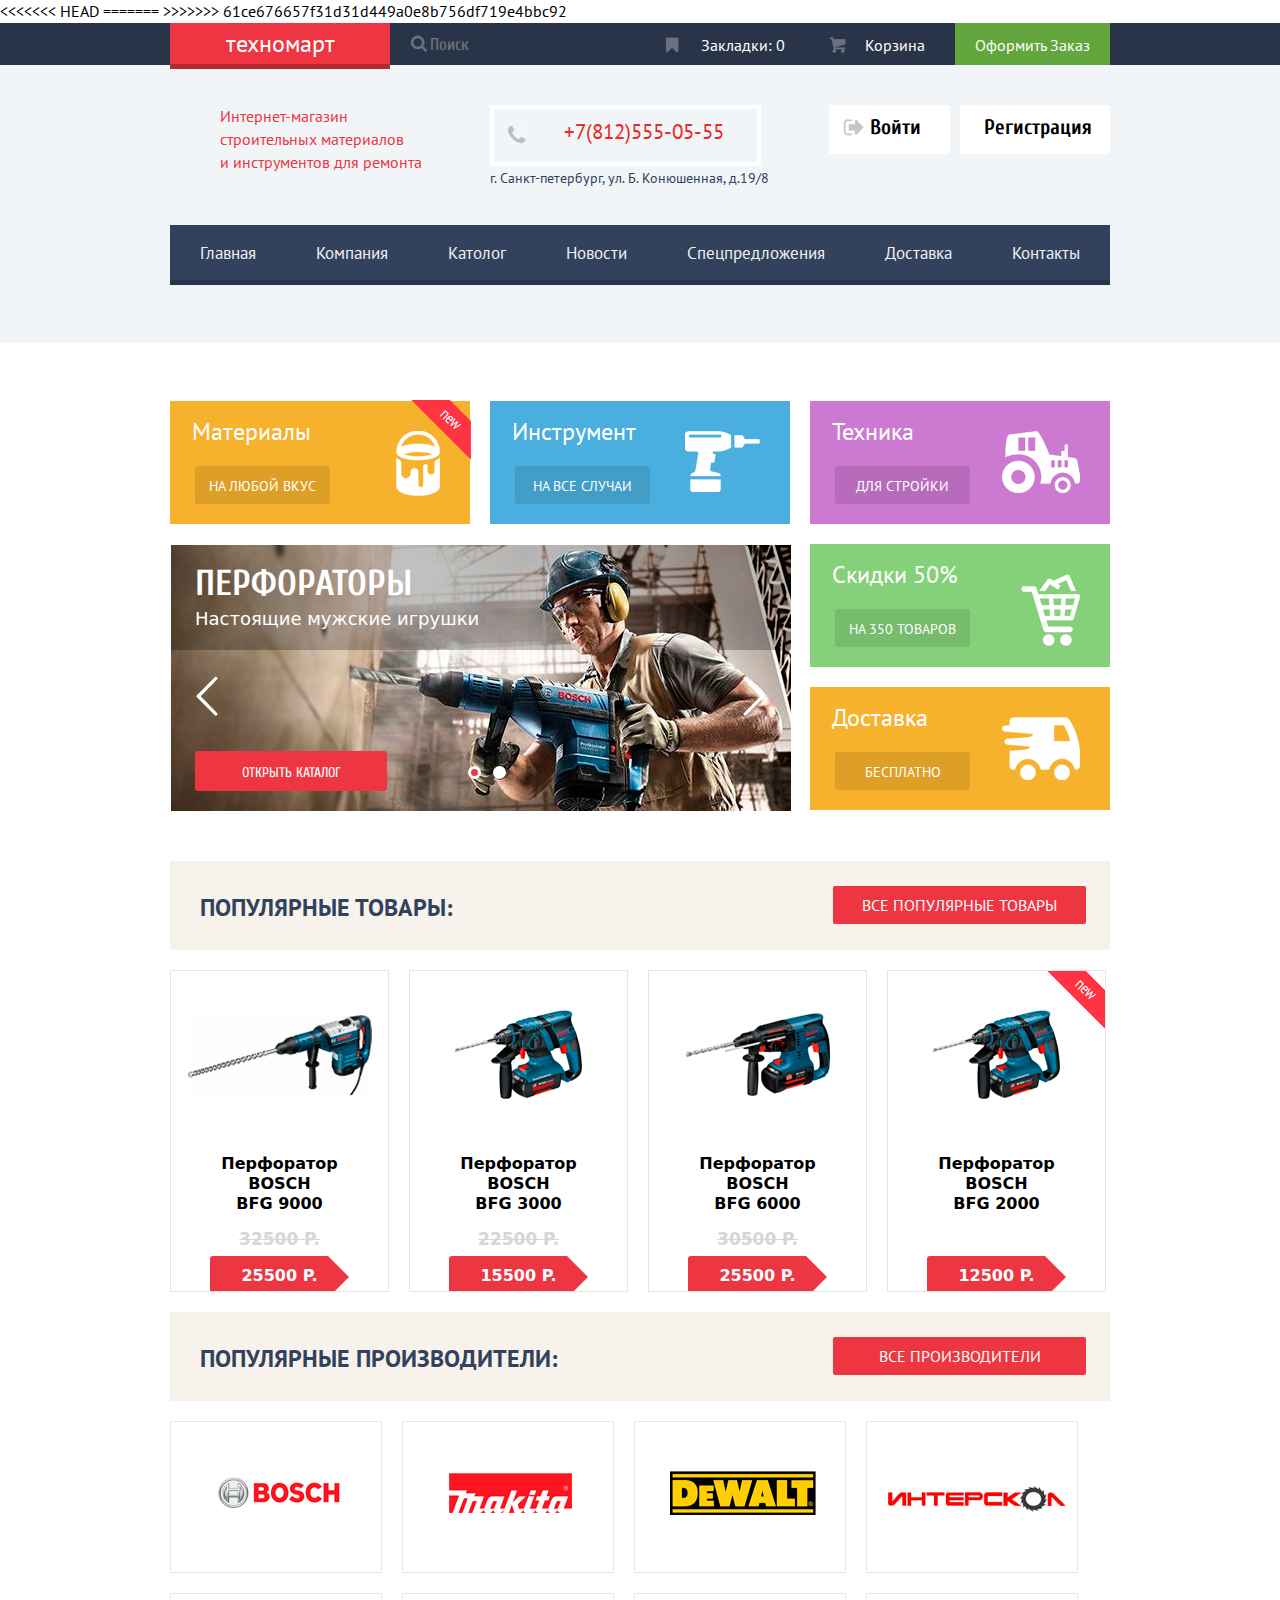
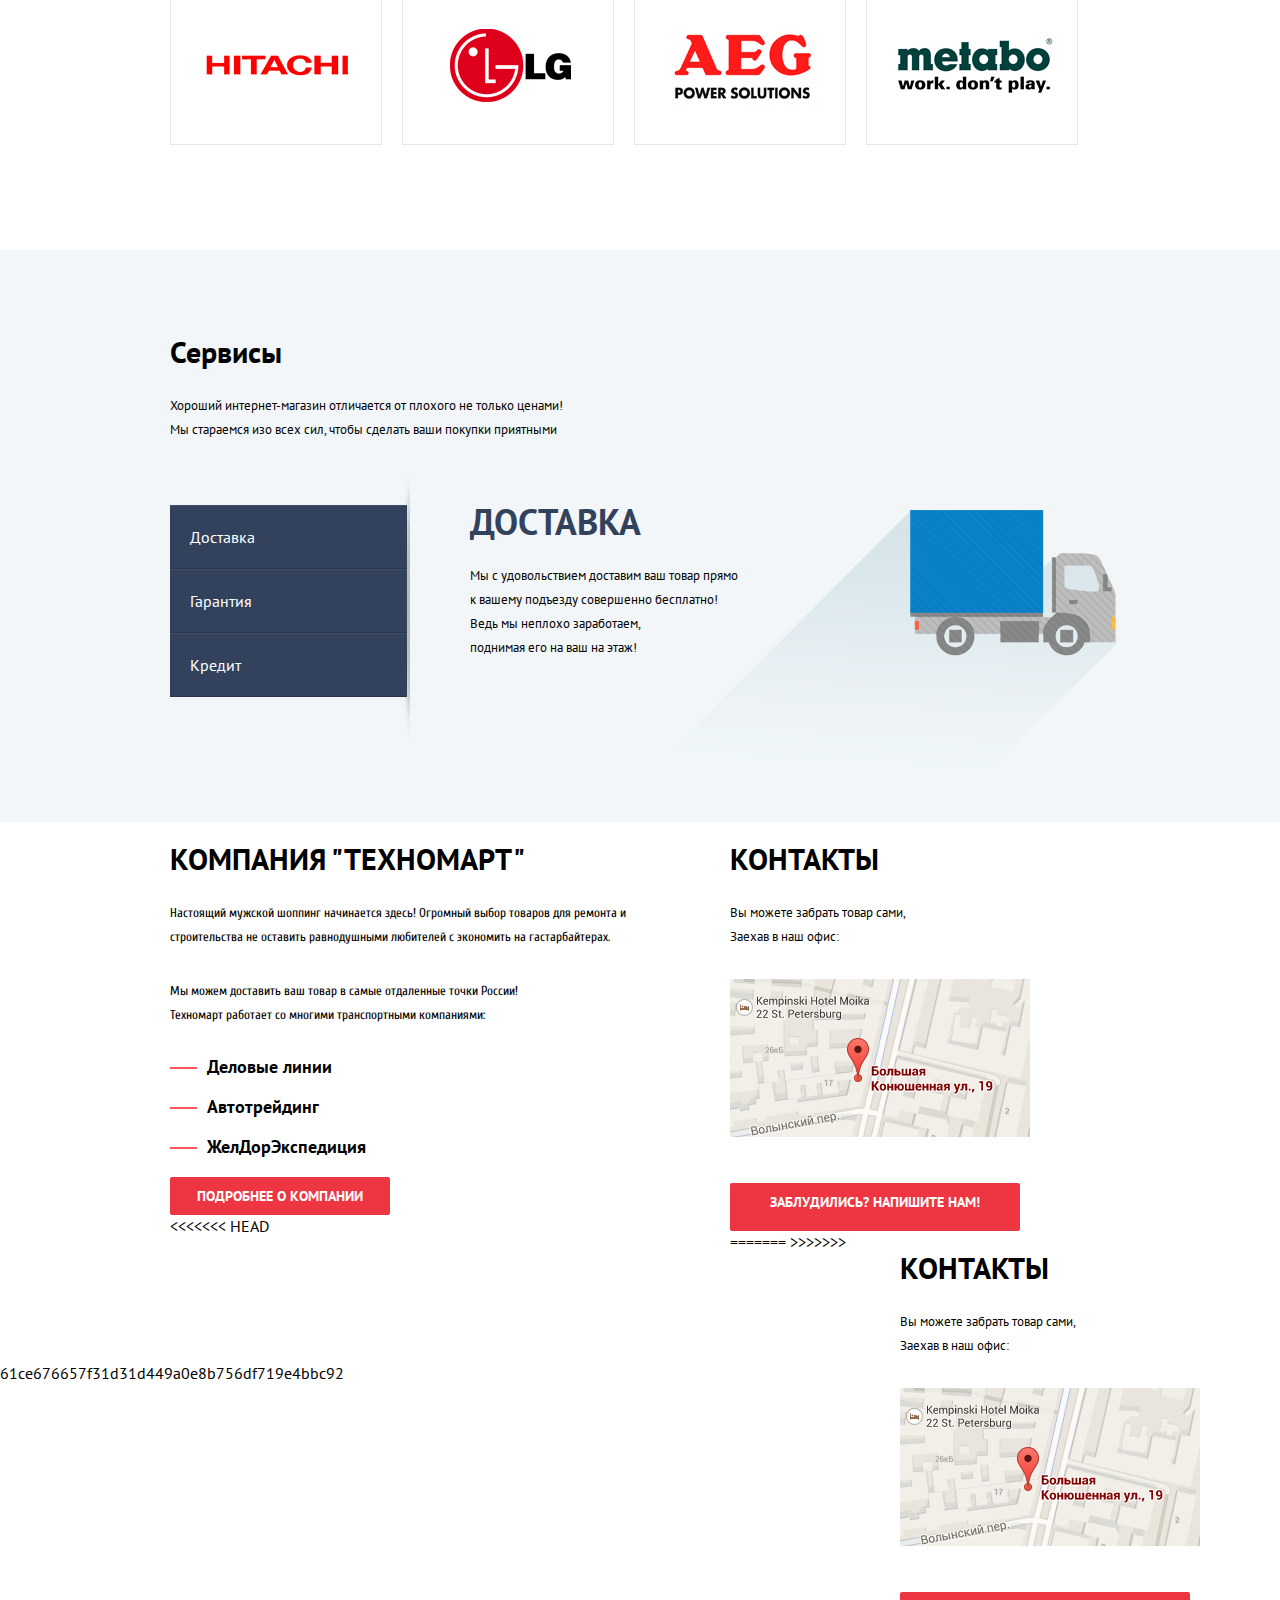
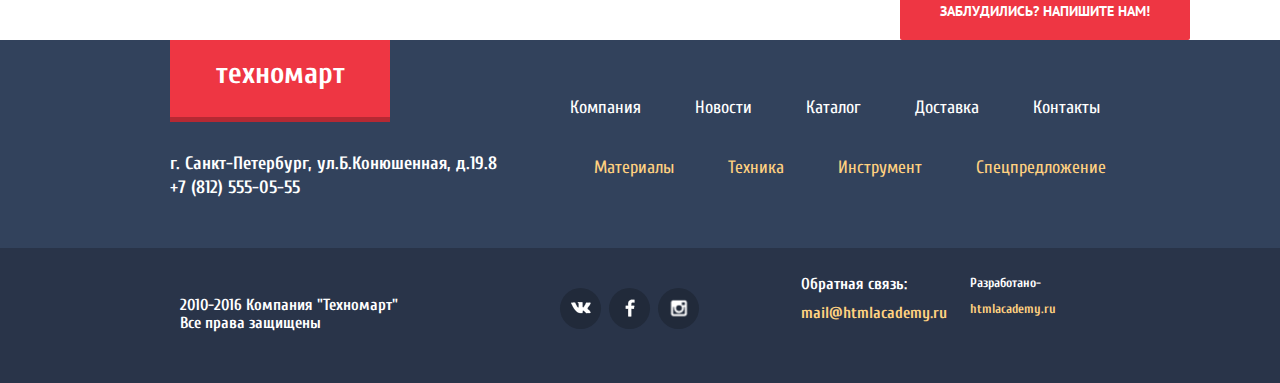
==== index.html @ 96aafb07 "Merge branch 'master' of https://github.com/NadegdaMu/156354-technomart" ====
<!DOCTYPE html>
<html lang="ru">
  <head>
    <meta charset="utf-8">
    <title>Техномарт</title>
    <link href='https://fonts.googleapis.com/css?family=Cuprum:400,400italic,700,700italic' rel='stylesheet' type='text/css'>
    <link href='https://fonts.googleapis.com/css?family=PT+Sans&subset=cyrillic' rel='stylesheet' type='text/css'>
    <link rel="stylesheet" href="css/normalize.css">
    <link href="css/style.css" rel="stylesheet">
<<<<<<< HEAD
    <script   src="https://code.jquery.com/jquery-2.2.3.min.js" integrity="sha256-a23g1Nt4dtEYOj7bR+vTu7+T8VP13humZFBJNIYoEJo=" crossorigin="anonymous"></script>
    <script type="text/javascript">
    $(document).ready(function () {
      $("#write_us").click(function() {
        if ($(".modal-content").hasClass("modal-content")) {
          event.preventDefault();
          $(".modal-content").css("display","block");
        }
      });

    });


    </script>
=======
    
    
>>>>>>> 61ce676657f31d31d449a0e8b756df719e4bbc92
  </head>
  <body>
    <header class="header-main">
        <div class="header-top">
            <div class="container">
                <a href="#" class="header-top__logo">Техномарт</a>
                <form action="#" class="header-top__search">
                    <input type="search" placeholder="Поиск">
                    <input type="submit">
                </form>
                <ul class="header-top__panel">
                    <li>
              <a class="header-top__bookmark" href="#top">Закладки: 0</a>
            </li>
            <li>
              <a class="header-top__basket" href="#">Корзина</a>
            </li>
            <li>
              <a  class="header-top__booking" href="#">Оформить Заказ</a>
            </li>
                </ul>
            </div>
      </div>
            <div class="container clearfix">
                <div class="header-middle__summary">Интернет-магазин<br>строительных материалов<br>и инструментов для ремонта
                </div>
                <div class="header-middle__contact">
                    <div class="header-middle__phone">+7(812)555-05-55</div>
            <p>г. Санкт-петербург, ул. Б. Конюшенная, д.19/8</p>
                </div>
                <div class="header-middle__making">
                    <div class="header-middle__user">
                        <a href="#"><i class="icon-enter"></i>Войти</a>
                <a href="#">Регистрация</a>
                    </div>
                </div>
            </div>
        <div class="container">
              <nav class="main-navigation clearfix">
            <ul>
              <li>
                <a href="#">Главная</a>
              </li>
              <li>
                <a href="#">Компания</a>
              </li>
              <li>
                <a href="#">Католог</a>
              </li>
              <li>
                <a href="#">Новости</a>
              </li>
              <li>
                <a href="#">Спецпредложения</a>
              </li>
              <li>
                <a href="#">Доставка</a>
              </li>
              <li>
                <a href="#">Контакты</a>
            </li>
            </ul>
          </nav>
        </div>
    </header>
    <main class="main-content">
        <div class="container">
        <div class="main-tabs clearfix">
          <div class="main-tabs__left">
              <div class="foto-block__buttons">
                <div class="label">новинка</div>
                <p>Материалы</p>
                <a href="#" class="slogan">На любой вкус</a>
                <img class="button__icon" src="img/fotopickhe-img/bucket.png" width="44" height="65">
              </div>
              <div class="foto-block__buttons">
                <p>Инструмент</p>
                <a href="#" class="slogan">На все случаи</a>
                <img class="button__icon" src="img/fotopickhe-img/drill.png" width="75" height="61">
              </div>
              <div class="foto-block__slider">
                <input type="radio" id="btn-1" name="toggle" checked>
                <input type="radio" id="btn-2" name="toggle">
                <input type="radio" id="btn-3" name="toggle">
                <input type="radio" id="btn-4" name="toggle">
                <div class="slider__paginator">
                  <label for="btn-3"></label>
                  <label for="btn-4"></label>
                </div>
                <div class="slider-controls">
                  <label for="btn-1"></label>
                  <label for="btn-2"></label>
                </div>
                <div class="slider__items">
                  <div class="slider__item">
                    <div class="catalog__info">
                      <h2>ПЕРФОРАТОРЫ</h2>
                      <p>Настоящие мужские игрушки</p>
                    </div>
                      <a href="#" class="btn">Открыть каталог</a>
                  </div>
                  <div class="slider__item">
                    <div class="catalog__info">
                      <h2>Дрели</h2>
                      <p>Соедям на радость</p>
                    </div>
                      <a href="#" class="btn">Открыть каталог</a>
                  </div>
                </div>
              </div>
          </div>
          <div class="main-tabs__right">
            <div class="foto-block__buttons">
                <p>Техника</p>
                <a href="#" class="slogan">Для стройки</a>
                <img class="button__icon" src="img/fotopickhe-img/tractor.png" width="78" height="62">
            </div>    
            <div class="foto-block__buttons">
                <p>Скидки 50%</p>
                <a href="#" class="slogan">На 350 товаров</a>
                <img class="button__icon" src="img/fotopickhe-img/pannier.png" height="72" width="59">
            </div>
            <div class="foto-block__buttons">
                <p>Доставка</p>
                <a href="#" class="slogan">бесплатно</a>
                <img class="button__icon" src="img/fotopickhe-img/car.png" height="63" width="78">
            </div>
          </div>
        </div>
            <div class="main-h2">
                <h2>Популярные товары:</h2>
          <a href="#">Все популярные товары</a>
            </div>
            <div class="main-catalog__items">
                <article class="catalog__item">
                    <div class="image"><img src="img/catalog-img1/prod-image1.jpg" height="168" width="218"></div>
            <a class="name-company" href="#">Перфоратор BOSCH<br>BFG 9000</a>
            <div class="item__old-price">32500 P.</div>
            <div class="item__price">25500 P.</div>
                </article>
                <article class="catalog__item">
                    <div class="image"><img src="img/catalog-img1/prod-image2.jpg" height="168" width="218"></div>
            <a class="name-company" href="#">Перфоратор BOSCH<br>BFG 3000</a>
            <div class="item__old-price">22500 P.</div>
            <div class="item__price">15500 P.</div>
                </article>
                <article class="catalog__item">
                    <div class="image"><img src="img/catalog-img1/prod-image3.jpg" height="168" width="218"></div>
            <a class="name-company" href="#">Перфоратор BOSCH<br>BFG 6000</a>
            <div class="item__old-price">30500 P.</div>
            <div class="item__price">25500 P.</div>
                </article>
                <article class="catalog__item">
                    <span class="label">NEW</span>
            <div class="image"><img src="img/catalog-img1/prod-image2.jpg" height="168" width="218"></div>
            <a class="name-company" href="#">Перфоратор BOSCH<br>BFG 2000</a>
            <div class="item__old-price"></div>
            <div class="item__price">12500 P.</div>
                </article>
            </div>
            <div class="main-h2">
                <h2>Популярные производители:</h2>
          <a href="#">Все производители</a>
            </div>
            <div class="main-manufactures">
                <div class="main-manufactures__branded-sign">
                    <a href="#"><img src="img/manufactur-img/manuf-img1.jpg" height="105" width="180" alt="Bosch" ></a>
                </div>
                <div class="main-manufactures__branded-sign">
                    <a href="#"><img src="img/manufactur-img/manuf-img2.jpg" height="105" width="180" alt="Makita" ></a>
                </div>
                <div class="main-manufactures__branded-sign">
                    <a href="#"><img src="img/manufactur-img/manuf-img3.jpg" height="105" width="180" alt="DeWalt" ></a>
                </div>
                <div class="main-manufactures__branded-sign">
                    <a href="#"><img src="img/manufactur-img/manuf-img4.jpg" height="105" width="180" alt="Интерскол" ></a>
                </div>
                <div class="main-manufactures__branded-sign">
                    <a href="#"><img src="img/manufactur-img/manuf-img5.jpg" height="105" width="180" alt="HITACHI" ></a>
                </div>
                <div class="main-manufactures__branded-sign">
                    <a href="#"><img src="img/manufactur-img/manuf-img6.jpg" height="105" width="180" alt="LG" ></a>
                </div>
                <div class="main-manufactures__branded-sign">
                    <a href="#"><img src="img/manufactur-img/manuf-img7.jpg" height="105" width="180" alt="AEG" ></a>
                </div>
                <div class="main-manufactures__branded-sign">
                    <a href="#"><img src="img/manufactur-img/manuf-img8.jpg" height="105" width="180" alt="METABO" ></a>
                </div>
            </div>
        </div>  
            <div class="main-services clearfix">
          <div class="container">
            <div class="services__descr">
              <h2>Сервисы</h2>
                        <p>Хороший интернет-магазин отличается от плохого не только ценами!<br>Мы стараемся изо всех сил, чтобы сделать ваши покупки приятными</p>
            </div>
            <div class="services__menu">
                           <input type="radio" id="btn-5" name="switch" checked>
                           <input type="radio" id="btn-6" name="switch">
                           <input type="radio" id="btn-7" name="switch">
                        <div class="services-controls">
                           <label for="btn-5">Доставка</label>
                           <label for="btn-6">Гарантия</label>
                           <label for="btn-7">Кредит</label>
                        </div>
            
              <div class="services__items clearfix">
                <div class="services__item">
                            <h2>ДОСТАВКА</h2>
                            <p>Мы с удовольствием доставим ваш товар прямо<br>к вашему подъезду совершенно бесплатно!<br>Ведь мы неплохо заработаем,<br>поднимая его на ваш на этаж!</p>
                            <img src="img/services-img/shedow.png" class="shedow">
                            <img src="img/services-img/shipping.png" height="146" width="206" class="figure">
                </div>
                <div class="services__item">
                          <h2>ГАРАНТИЯ</h2>
                          <p>Если купленный у нас товар поломается или заискрит,<br>а также в случае пожара, справоцированного его возгаранием,<br>вы всегда можете быть уверены в нашей гарантии. Мы обменяем<br>сгоревший товар на новый.<br>Дом уже востановите как-нибудь сами.</p>
                          <img src="img/services-img/shedow2.png" class="shedow">
                          <img src="img/services-img/100.png" height="172" width="170" class="figure">
                </div>
                <div class="services__item">
                          <h2>КРЕДИТ</h2>
                          <p>Залесть в долговую яму стало проще!<br>Кредитные консультанты придут вам на помощь.</p>
                          <a href="#" class="application">отправить заявку</a>
                          <img src="img/services-img/shedow3.png" class="shedow">
                          <img src="img/services-img/mani.png" height="184" width="181" class="figure">
                </div>
              </div>
            </div>
              
          </div>
        </div>
            <section lass="clearfix">
                <div class="container">
                    <div class="main__left-block main__about-company">
                        <h2>КОМПАНИЯ "ТЕХНОМАРТ"</h2>
                <p>Настоящий мужской шоппинг начинается здесь! Огромный выбор товаров для ремонта и<br> строительства не оставить равнодушными любителей с экономить на гастарбайтерах.</p>
                <p>Мы можем доставить ваш товар в самые отдаленные точки России!<br>Техномарт работает со многими транспортными компаниями:</p>
                <ul class="list-styled">
                  <li>
                    <a href="#">Деловые линии</a>
                  </li>
                  <li>
                    <a href="#">Автотрейдинг</a>
                  </li>
                  <li>
                    <a href="#">ЖелДорЭкспедиция</a>
                  </li>
                </ul>
                  <a class="btn-compani" href="#">ПОДРОБНЕЕ О КОМПАНИИ</a>
<<<<<<< HEAD
    			    </div>
    			    <div class="main__right-block">
    			    	<h2>КОНТАКТЫ</h2>
                <p>Вы можете забрать товар сами,<br>Заехав в наш офис:</p>
                <img src="img/map.png" height="158" width="300" ait="Карта">
                <a id="write_us" href="#">ЗАБЛУДИЛИСЬ? НАПИШИТЕ НАМ!</a>
    			    </div>
    			</div>
    		</section>
=======
                    </div>
                    <div class="main__right-block">
                        <h2>КОНТАКТЫ</h2>
                        <p>Вы можете забрать товар сами,<br>Заехав в наш офис:</p>
                        <img src="img/map.png" height="158" width="300" ait="Карта">
                        <a class="write_us" href="#">ЗАБЛУДИЛИСЬ? НАПИШИТЕ НАМ!</a>
                    </div>
                </div>
            </section>
>>>>>>> 61ce676657f31d31d449a0e8b756df719e4bbc92
    </main>
    <footer class="main-footer">
        <div class="container  clearfix">
            <div class="contact-information">
                <a href="#" class="contact-information__logo">Техномарт</a>
                <div class="contact-information__address">г. Санкт-Петербург, ул.Б.Конюшенная, д.19.8<br>+7 (812) 555-05-55</div>
            </div>
            <div class="main-footer__menu clearfix">
                <div class="main-footer__menu__top">
                    <ul>
                        <li>
                            <a href="#">Компания</a>
                        </li>
                        <li>
                            <a href="#">Новости</a>
                        </li>
                        <li>
                            <a href="#">Каталог</a>
                        </li>
                        <li>
                            <a href="#">Доставка</a>
                        </li>
                        <li>
                            <a href="#">Контакты</a>
                        </li>
                    </ul>
                </div>
                <div class="main-footer__menu__bottom">
                    <ul>
                        <li>
                            <a href="#">Материалы</a>
                        </li>
                        <li>
                            <a href="#">Техника</a>
                        </li>
                        <li>
                            <a href="#">Инструмент</a>
                        </li>
                        <li>
                            <a href="#">Спецпредложение</a>
                        </li>
                    </ul>
                </div>
            </div>
        </div>
        <div class="bottom-footer clearfix">
            <div class="container">
                <div class="bottom-footer__informaition">
                    <p>2010-2016 Компания "Техномарт"<br>
            Все права защищены</p>
                </div>
                <div class="informaition__share">
            <a class="social social-vk" href="#"></a>
            <a class="social social-fb" href="#"></a>
            <a class="social social-in" href="#"></a>
                </div>
                <div class="informaition__contact">
                    <p>Обратная связь:</p>
            <a href="#">mail@htmlacademy.ru</a>
                </div>
                <div class="informaition__author">
                    <p>Разработано-</p>
            <a href="#">htmlacademy.ru</a>
                </div>
            </div>
        </div>
    </footer>
      <div class="modal-content">
        <div class="modal-content__close"><img src="img/Crossclosing.png" width="16" height="16"></div>
        <form class="" action="#" method="post">
          <div class="modal-content__top">
            <div class="modal-content__login">
              <p>Ваше имя:</p>
              <input type="text" name="login-name" placeholder="Представтесь пожалуйста" required>
            </div>
            <div class="modal-content__password">
              <p>Ваш e-mail:</p>
              <input type="password" name="password" placeholder="Для отправки ответа" required>
            </div>
           
            <div class="modal-content__letter">
              <p>Текст письма:</p>
              <textarea name="letter" cols="63" rows="5" placeholder="В свободной форме"></textarea> 
            </div>
          </div>
          <div class="modal-content__lower">
            <button class="modal-content__send" type="submit" title="Отправить">Отправить</button>
          </div>
        </form>
      </div>
          <div class="big-map">
            <image class="map1" src="img/maps-img/map1.jpg" width="970" height="476"> 
            <image class="map2" src="img/maps-img/map2.jpg" width="970" height="476">
            <button class="big-map-close" type="button" title="Закрыть">Закрыть</button> 
          </div>
        </form>
      <script src="js/modal.js"></script>
  </body>
---- css/style.css ----
html,
body {
	min-width: 1122px;
	margin: 0;
    padding: 0;
    font-size: 16px;
	line-height: 23px;
    font-weight: normal;
    font-family: "Cuprum Italic","PT Sans", "Arial", sans-serif;
}

.clearfix::after {
  content: "";

  display: table;
  clear: both;
}
.container {
	width: 940px;
	padding: 0 10px;
    margin: 0 auto;
}
/*css для index*/
.header-main {
	min-height: 320px;
	margin-bottom: 58px;
	background-color: #f1f5f7;
}.header-top {
	height: 42px;
	margin-bottom: 40px;
	background-color: #293449;
}
.header-top__logo {
	float: left;
	display: block;
	width: 220px;
	height: 32px;
	font-size: 24px;
	line-height: 24px;
	padding-top: 9px;
	text-decoration: none;
	text-align: center;
	text-transform: lowercase;
	color: #ffffff;
	background-color: #ee3643;
	border-bottom: 5px solid #b52933;
}
.header-top__logo:hover {
	background-color: #ca2c37;
	border-bottom: 5px solid #9a212a;
}
.header-top__logo:active {
	background-color: #ba2732;
	border-bottom: 5px solid #8e1e26;
}
.header-top__search {
	float: left;
	position: relative;
	
}
.header-top__search input[type="submit"] {
    position: absolute;
    top: 12px;
    left: 20px;
    width: 17px;
    height: 17px;
    padding-top: 13px;
    padding-left: 15px;
    text-indent: -1000px;
    background: #293449 url("../img/icon-exit/sprite.png") no-repeat;
    background-position: -5px -259px;
    border: none;
    opacity: 0.3;
 }
   
.header-top__search input[type="search"] {
	height: 42px;
	width: 250px;
	padding-left: 40px;
	outline: none;
	font-size: 17px;
	line-height: 18px;
	font-family: "Cuprum", "Arial", sans-serif;
    font-weight: normal;
	color: #fff;
	background-color: #293449;
	border: none;
}
.header-top__search input[type="search"]:hover {
	background-color: #212a3a;
	opacity: 1;
}
.header-top__search input[type="search"]:focus {
	background-color: #fff;
	color: #000;
}
.header-top__search input[type="search"]:focus + input[type="submit"] {
	width: 17px;
    height: 17px;
	background: url("../img/icon-exit/sprite2.png") no-repeat;
	background-position: -5px -27px;
	opacity: 1; 
	background-color: #fff;

}
.header-top__search input[type="search"]:hover + input[type="submit"] {
	width: 17px;
    height: 17px;
	background: #293449 url("../img/icon-exit/sprite.png") no-repeat;
    background-position: -5px -259px;
	opacity: 1; 
}
.header-top__panel {
	float: right;
	list-style: none;
    font-size: 0;
    padding:0;
}
.header-top__panel li {
	display: inline-block;
	font-size: 16px;
	line-height: 24px;
	vertical-align: top;
	
}
.header-top__panel a {
	display: block;
	position: relative;
	height: 42px;
	box-sizing: border-box;
	padding-top: 10px;
	padding-right: 30px;
    padding-left: 50px;
	color: #ffffff;
	text-decoration: none;
	background-color: #293449;
	
}
.header-top__panel a:hover {
	background-color: #212a3a;
}
.header-top__panel a:active{
	color: #85898f;
	background-color: #161d29;
}

.header-top__panel .header-top__booking {
	padding-left: 20px;
	padding-right: 20px;
	background-color: #63a63e;
}
.header-top__panel .header-top__booking:hover {
	background-color: #5fbb2d;
}
.header-top__panel .header-top__booking:active {
	color: #a4bf94;
	background-color: #518534;
}
.header-top__bookmark::before {
	content: "";
	position: absolute;
	top: 14px;
	left: 14px;
	width: 14px;
    height: 16px;
	background: #293449 url("../img/icon-exit/sprite.png") no-repeat; 
	background-position: -5px -31px;
	opacity: 0.3;
}
.header-top__basket::before {
	content: "";
	position: absolute;
	top: 14px;
	left: 14px;
	width: 17px;
    height: 16px;
	background: #293449 url("../img/icon-exit/sprite.png") no-repeat; 
	background-position: -5px -5px;
    opacity: 0.3;
}
.header-top__bookmark:hover::before {
    opacity: 1;
}
.header-top__basket:hover::before  {
	opacity: 1;
}
.header-top__bookmark:active::before {
    opacity: 0.3;
    color: #73777f;
}
.header-top__basket:active::before  {
    opacity: 0.3;
    color: #73777f;
}
.header-middle__summary {
	float: left;
	width: 300px;
	min-height: 100px;
	box-sizing: border-box;
	padding-left: 50px;
	margin-right: 20px; 
	color: #ee3643;
	
}
.header-middle__contact {
	float: left;
	width: 300px;
	min-height: 100px;
	margin-right: 20px;
	
}
.header-middle__phone {
	position: relative;
	display: block;
	width: 193px;
	height: 42px;
	padding-left: 70px;
	font-size: 21px;
	padding-top: 11px;
	border: 4px solid #ffffff;
	color: #e9292a;
}
.header-middle__phone::before {
	content: "";
	position: absolute;
	top: 16px;
	left: 13px;
	background: #f2f6f8 url("../img/icon-exit/sprite.png");
	width: 19px;
    height: 19px;
    background-position: -5px -208px;
}
.header-middle__contact p {
	font-size: 14px;
	line-height: 24px;
	margin: 0;
	padding: 0;
	color: #32425c;
}
.header-middle__making {
	float: right;
	width: 300px;
	min-height: 100px;
	font-size: 0;
   
}

.header-middle__user {
	float: right;
	
}
.header-middle__user a {
	display: inline-block;
	vertical-align: top;
	position: relative;
	width: 80px;
	height: 36px;
	font-size: 21px;
	line-height: 18px;
	font-family: "Cuprum", "Arial", sans-serif;
	font-weight: bold;
	padding-left: 41px;
	padding-top: 13px;
	margin-right: 10px;
	text-decoration: none;
	color: #000000;
	background-color: #ffffff;
}
.header-middle__user a:last-child {
	width: 126px;
	padding-left: 24px;
	margin-right: 0;
}
.header-middle__user a:hover {
    color: #f0515c;
}


.header-middle__user a:active {
    color: #b2b2b2;
}
.header-middle__user .icon-enter::before {
	content: "";
	position: absolute;
	top: 14px;
	left: 14px;
	background: #fff url("../img/icon-exit/sprite.png") no-repeat;
	width: 21px;
    height: 17px;
    background-position: -5px -181px;
}
.header-middle__user:hover .icon-enter::before {
	content: "";
	position: absolute;
	top: 14px;
	left: 14px;
	background: #fff url("../img/icon-exit/sprite.png") no-repeat;
	width: 20px;
    height: 17px;
    background-position: -5px -77px;
}
.header-middle__users {
	position: relative;
	width: 300px;
}

.header-middle__users p {
	padding-left: 46px;
	padding-right: 60px;
	padding-top: 15px;
    padding-bottom: 15px;
	margin: 0px;
	font-size: 17px;
	line-height: 18px;
	font-family: "Cuprum", "Arial", sans-serif;
	box-sizing: border-box;
	color: #000000;
	background-color: #ffffff;
}
.header-middle__users p:active {
	color: #b2b2b2;
}
.header-middle__users p::before {
    content: "";
    position: absolute;
    top: 14px;
    left: 14px;
    background: #fff url("../img/icon-exit/sprite.png");
    width: 20px;
    height: 18px;
    background-position: -5px -306px;
}
.header-middle__users p::after {
	content: "";
    position: absolute;
    top: 14px;
    left: 268px;
    background: #fff url("../img/icon-exit/sprite.png");
    width: 21px;
    height: 17px;
    background-position: -5px -181px;
}
.header-middle__users:hover p::before {
    content: "";
    position: absolute;
    top: 14px;
    left: 14px;
    background: #fff url("../img/icon-exit/sprite2.png");
    width: 20px;
    height: 18px;
    background-position: -5px -54px;
}
.header-middle__users:hover p::after {
	content: "";
    position: absolute;
    top: 14px;
    left: 268px;
    background: #fff url("../img/icon-exit/sprite.png");
    width: 20px;
    height: 17px;
    background-position: -5px -77px;
}

.header-middle__users:active p::before {
    content: "";
    position: absolute;
    top: 14px;
    left: 14px;
    background: #fff url("../img/icon-exit/sprite.png");
    width: 20px;
    height: 18px;
    background-position: -5px -306px;
}
.header-middle__users:active p::after {
	content: "";
    position: absolute;
    top: 14px;
    left: 268px;
    background: #fff url("../img/icon-exit/sprite.png");
    width: 21px;
    height: 17px;
    background-position: -5px -181px;
}
.header-middle__data {
	width: 300px;
	height: 42px;
	padding: 0px;
	margin: 0px;
	
}
.header-middle__data ul {
    list-style-type: disc;
}
.header-middle__data li {
	display: inline-block;
	vertical-align: top;
	margin-left: 15px;
    margin-top: 10px;
   
}
.header-middle__data a {
	position: relative;
	padding-right: 15px;
	font-size: 16px;
	line-height: 18px;
	font-family: "Cuprum", "Arial", sans-serif;
	color: #32425c;
}
.header-middle__data a.dot::after {
	content: "";
    position: absolute;
    top: 7px;
    right: 0;
    border: 2px solid #000;
    border-radius: 50%;
}
.header-middle__data a:hover {
    color: #ee434f;
}
.header-middle__data a:active{
    color: #b7bfc8;
}
.main-navigation {
	clear: both;
	height: 55px;
	margin-top: 20px;
	margin-bottom: 60px;
	border-bottom: 5px solid #293449;
	background-color: #32425c;
	
}
.main-navigation ul {
	display: flex;
	justify-content: space-around;
    margin: 0;
    padding: 0;
    list-style: none;
    font-size: 0;
}
.main-navigation li {
	
	font-size: 17px;
	line-height: 17px;
	vertical-align: top;
}
.main-navigation a {
	display: block;
	height: 55px;
	padding-top: 20px;
	color: #f1f1f3;
	text-decoration: none;
	padding-left: 29px;
	padding-right: 29px;
	
	box-sizing: border-box;
}

.main-navigation a:hover {
	background-color: #293449;
}
.main-navigation a:active {
	color: #8e939c;
	background-color: #1d2739;
}
.main-content {
	margin-top: 20px;
	background-color: #ffffff;
}
.main-tabs {
	
	min-height: 410px;
	margin-bottom: 50px;
	font-size:0;
	
}
.main-tabs__left {
	float: left;
	width: 620px;
}
.main-tabs__right {
	float: right;
	width: 300px;
}
.foto-block__buttons {
	display: inline-block;
	vertical-align: top;
	position: relative;
    width: 300px;
	height: 123px;
	margin-bottom: 20px;
	font-size: 14px;
	color: #ffffff;
}
.main-tabs__left .foto-block__buttons:first-child {
	margin-right: 20px;
	background-color: #f6b22d;
	
}
.main-tabs__left .foto-block__buttons:nth-child(2){
    background-color: #4aafde;
}
.main-tabs__right .foto-block__buttons:first-child{
    background-color: #cc79d1;
}
.main-tabs__right .foto-block__buttons:nth-child(2){
    background-color: #85d179;
}
.main-tabs__right .foto-block__buttons:last-child {
	margin-bottom: 0;
	background-color: #f6b22d;
}
.foto-block__slider {
	display: block;
	width: 621px;
	height: 267px;
	margin-right: 20px;
	
}   

.slider__items {
	display: block;
	position: relative;
	
}

.slider__item {
	width: 621px;
	height: 267px;
	background-repeat: no-repeat;
	background-position: 100% 100%;
}
.catalog__info {
    padding: 25px 0 0 25px;
}
.catalog__info h2 {
	padding: 0;
	margin: 0;
   font-size: 36px;
   line-height: 30px;
   font-family: "Cuprum", "Arial", sans-serif;
   font-weight: bold; 
   color: #fff;
}
.catalog__info p {
   font-size: 18px;
   line-height: 24px;
   font-family: "Sans", "Arial", sans-serif; 
   margin-top: 8px;
   color: #fff;
}
.slider__item .btn {
	display: block;
	width: 192px;
	height: 27px;
	padding-top: 13px;
	text-align: center;
	text-transform: uppercase;
    text-decoration: none;
    font-size: 14px;
    line-height: 18px;
    font-family: "Cuprum", "Arial", sans-serif;
	background-color: #ee3643;
	color: #fff;
	border-radius: 3px;
	margin: 120px 0 0 25px;
}
.slider__item .btn:hover {
	background-color: #ca2c37;
}
.slider__item .btn:active{
	background-color: #ba2732;
}
.slider__item:nth-child(1) {
	background-image: url("../img/slider/slider1.jpg");
	
}
.slider__item:nth-child(2) {
	background-image: url("../img/slider/slider2.jpg");
}
.slider__item {
	display: none;
}
#btn-1:checked ~ .slider__items .slider__item:nth-child(1) {
  display: block;
}

#btn-2:checked ~ .slider__items .slider__item:nth-child(2) {
  display: block;
}
#btn-3:checked ~ .slider__items .slider__item:nth-child(1) {
  display: block;
}
#btn-4:checked ~ .slider__items .slider__item:nth-child(2) {
  display: block;
}
#btn-1:checked ~ .slider-controls label[for="btn-1"],
#btn-2:checked ~ .slider-controls label[for="btn-2"],
#btn-3:checked ~ .slider-controls label[for="btn-1"],
#btn-4:checked ~ .slider-controls label[for="btn-2"] {
	background-color: #ee3643;
}

.foto-block__slider {
	position: relative;
}
.foto-block__slider input[type="radio"] {
	display: none;
}
.slider__paginator label {
	position: absolute;
	z-index: 20;
}
.slider__paginator label:nth-child(1) {
	top: 132px;
	left: 26px;
	background-image: url("../img/slider/sprite.png");
	width: 22px;
    height: 40px;
    background-position: -5px -5px;
}
.slider__paginator label:nth-child(2) {
	top: 132px;
	right: 26px;
	background-image: url("../img/slider/sprite.png");
	width: 22px;
    height: 40px;
    background-position: -5px -55px;
}

.slider-controls {
	position: absolute;
	bottom: 22px;
	left: 47%;
	z-index: 20;
}

.slider-controls label {
  display: inline-block;
  width: 7px;
  height: 7px;
  margin: 0 6px;
  vertical-align: top;
  background: #fff;
  border: 3px solid white;
  border-radius: 50%;
 
}


.sprite {
    background-image: url("../img/slider/sprite.png");
    background-repeat: no-repeat;
    display: block;
}

.sprite--icon-left {
    width: 22px;
    height: 40px;
    background-position: -5px -5px;
}

.sprite--icon-right {
    width: 22px;
    height: 40px;
    background-position: -5px -55px;
}

.foto-block__buttons p {
	position: absolute;
	left: 22px;
	top: -5px;
	font-size: 24px;
}
.foto-block__buttons  .button__icon {
	position: absolute;
	top: 30px;
	right: 30px;
}
.foto-block__buttons .slogan {
	position: absolute;
	display: block;
    left: 25px;
    bottom: 20px;
    width: 135px;
    height: 29px;
    text-decoration: none;
    text-transform: uppercase;
    border-radius: 3px;
    text-align: center;
    padding-top: 9px;
    background-color: rgba(0,0,0,0.1);
    color: #fff;
 }
.foto-block__buttons .slogan:hover {
    background-color: rgba(0,0,0,0.2);
} 
.foto-block__buttons .slogan:active {
    background-color: rgba(0,0,0,0.3);
} 

.main-h2 {
    min-height: 89px;
    margin-bottom: 20px;
    background-color: #f7f3ec;
}
.main-h2 h2 {
	float: left;
	font-size: 24px;
	margin-left: 30px;
	margin-top: 35px;
	text-transform: uppercase;
	color: #32425c;
}
.main-h2 a {
	float: right;
	display: block;
	width: 253px;
	height: 30px;
    margin-top: 25px;
	margin-right: 24px;
	text-decoration: none;
	text-transform: uppercase;
	text-align: center;
	padding-top: 8px;
	border-radius: 2px;
	color: #ffffff;
	background-color: #ee3643;
}
.main-h2 a:hover {
    background-color: #ca2c37;
}
.main-h2 a:active {
    background-color: #ba2732;
}
.main-catalog__items {
	min-height: 318px;
	margin-bottom: 20px;
	font-size:0;
	background-color: #ffffff;
}
.catalog__item {
	position: relative;
	display: inline-block;
	vertical-align: top;
	width: 217px;
	height: 320px;
	font-size: 16px;
	line-height: 20px;
	font-weight: bold;
	font-family: "Sans", "Arial", sans-serif;
	margin-right: 20px;
	border: 1px solid #e5e5e5;
	text-align: center;
	overflow: hidden;
}
.catalog__item:nth-child(4) {
	margin-right: 0;
}
.catalog__item:hover {
	box-shadow: 0 10px 10px 4px rgba(5,5,5,0.2);
}
.label {
	position:absolute;
    top: -1px;
    right: -1px;
    width: 60px;
    height: 60px;
    text-indent: -1000px;
    overflow: hidden;
    z-index: 20;
    background: url("../img/icon-exit/label3.png") no-repeat 0 0;
}
.catalog__item a {
	display: block;
	min-height:20px;
    padding:0 20px;
    margin-top:10px;
    margin-bottom:15px;
    text-decoration: none;
    color: #000000;
}
.item__old-price{
	height: 17px;
    font-size: 17px;
    font-weight: 18px;
    font-family: "Sans", "Arial", sans-serif;
    text-decoration: line-through; 
    color: #d6d6d6;
}
.item__price {
	position: relative;
    width: 80px;
    margin: 10px auto;
    margin-bottom: 20px;
    padding: 10px 30px;
    color: white;
    background: #ee3643;
    border-radius: 3px;
}
.item__price:after {
	content: "";
    position: absolute;
    top: 0;
    right: -20px;
    width: 0;
    height: 0;
    border: 21px solid white;
    border-left-color: #ee3643;
}

.main-manufactures {
	min-height: 310px;
	margin-bottom: 85px;
	font-size:0;
	
}
.main-manufactures__branded-sign {
	display: inline-block;
	vertical-align: top;
	width: 174px;
	height: 112px;
	padding: 19px 18px;
	margin-right: 20px;
	margin-bottom: 20px;
	border: 1px solid #e7e7e7;
	background-color: #ffffff;
}
.main-manufactures__branded-sign:nth-child(4n) {
	margin-right: 0;
}
.main-manufactures__branded-sign:hover {
    box-shadow: 0 10px 10px 4px rgba(5,5,5,0.2);
}
.main-manufactures__branded-sign:active {
	background-color: #fff;
	opacity: 0.3;
}
.main-manufactures__branded-sign a {
	text-decoration: none;
}

.main-services {
	min-height: 520px;
	background-color: #f2f6f8;
}
.services__descr {
	width: 940px;
	min-height: 140px;
	margin-top: 43px;
	margin-bottom: 15px;
	padding-top: 65px;
}
.services__descr h2 {
	font-size: 30px;
	line-height: 24px;
    color: #000000;
    font-weight: bold;
    margin-bottom: 30px;
}
.services__descr p{
	font-size: 13px;
	line-height: 24px;
    color: #000000;
    font-weight: normal;
}

.services__menu {
	position: relative;
	width: 940px;
	padding-top: 35px;
	min-height: 271px;
	margin-right: 20px;
	margin-bottom: 46px;
	background: url("../img/services-img/line2.png") no-repeat 230px 0px;

}
.services-controls label {
	display: block;
	width: 217px;
	height: 42px;
	padding-left: 20px;
	padding-top: 20px; 
	text-decoration: none;
	border-top: 1px solid #405069;
	border-bottom: 1px solid #293449;
	color: #ffffff;
	background-color: #32425c;
}
.services__menu  label:hover {
	background-color: #293449;
}
.services__menu  label:active {
	color: #32425c;
	background-color: #ffffff;

}
.services__menu input[type="radio"] {
	display: none;
}
.services__items {
	position: absolute;
	top: 0;
	left: 300px;
	width: 620px;
	height: 271px;
	padding-top: 40px;
	margin-bottom: 46px;

}
.services__item  {
	width: 620px;
	height: 271px;
}
.services__item h2 {
    font-size: 36px;
	line-height: 24px;
    font-weight: bold;
    color: #32425c;
    margin-top: 0;
}
.services__item p {
    font-size: 13px;
	line-height: 24px;
    font-weight: normal;
    color: #000000;
}
.services__item  .figure {
    position: absolute;
    top: 40px;
    left: 440px;
    z-index: 30;
}
.services__item:nth-child(2) .figure {
	position: absolute;
    top: 40px;
    left: 470px;
    z-index: 30;
}
.services__item .shedow {
	position: absolute;
	top: 40px;
	left: 180px;
	z-index: 20;
}
.services__item:nth-child(2) .shedow  {
    position: absolute;
	top: 52px;
	left: 250px;
	z-index: 20;
}
.services__item:nth-child(3) .shedow  {
    position: absolute;
	top: 40px;
	left: 155px;
	z-index: 20;
}
.services__item .application {
	display: block;
	width: 195px;
	height: 28px;
	margin-top: 30px;
	padding-top: 10px;
	font-size: 14px;
	line-height: 18px;
	font-family: "Cuprum", "Arial", sans-serif;
	font-weight: normal;
	text-decoration: none;
	text-align: center;
	color: #fff;
	background-color: #ee3643;
	border-radius: 2px;
}
.services__item .application:hover {
    background-color: #ca2c37;
}
.services__item .application:active {
    background-color: #ba2732;
}
.services__item {
	display: none;
} 

#btn-5:checked ~ .services__items  .services__item:nth-child(1) {
    display: block;
}

#btn-6:checked ~ .services__items  .services__item:nth-child(2) {
    display: block;
}
#btn-7:checked ~ .services__items .services__item:nth-child(3) {
  display: block;
    
}

.main__left-block {
	float:left;
	width: 550px;
	min-height: 540px;
	margin-right: 10px;

}
.main__left-block h2 {
	font-size: 30px;
	line-height: 24px;
	font-family: 
	font-weight: bold;
	margin-bottom: 30px;
	color: #000000;
    
}
.main__left-block p {
	font-size: 13px;
	line-height: 24px;
    font-weight: normal;
    font-family: "Cuprum", "Arial", sans-serif;
    margin-bottom: 30px;
    color: #000000;
}
.main__left-block p:last-child {
	margin-bottom: 20px;
}
ul.list-styled {
	padding: 0;
	margin: 0;
	margin-bottom: 10px;
	
}
.list-styled li {
	padding-left: 0;
	font-size: 18px;
	line-height: 20px;
    font-weight: bold;
    margin-bottom: 20px;
	list-style: none;
}
.list-styled a::before {
	content: "";
	position: absolute;
	top: 10px;
	left: 0;
	display: block;
	width: 25px;
	border: 1px solid #fb565a;
	
}
	
.list-styled a {
	display: block;
	position: relative;
	margin: 0 0;
	padding-left: 37px;
	text-decoration: none;
	color: #000000;
       
}
.main__left-block .btn-compani {
    display: block;
    width:  220px;
    height: 28px;
    font-size: 14px;
	line-height: 18px;
    font-weight: bold;
    text-decoration: none;
    text-align: center;
    padding-top: 10px;
    color: #ffffff;
    background-color: #ee3643;
    border-radius: 2px;
}
.main__left-block .btn-compani:hover {
    background-color: #ca2c37;
}
.main__left-block .btn-compani:active {
    background-color: #ba2732;
}
.main__right-block {
	float: right;
	width: 380px;
	min-height: 355px;
	
}
.main__right-block h2 {
	font-size: 30px;
	line-height: 24px;
	font-weight: bold;
	margin-bottom: 30px;
	color: #000000;
}
.main__right-block p {
	font-size: 13px;
	line-height: 24px;
    font-weight: normal;
    margin-bottom: 30px;
    color: #000000;
}
.main__right-block a {
	display: block;
	width: 290px;
	height: 38px;
	font-size: 14px;
	line-height: 18px;
    font-weight: bold;
	text-decoration: none;
	text-align: center;
	padding-top: 10px;
	margin-top: 40px;
	color: #ffffff;
	background-color: #ee3643;
	border-radius: 2px;

}
.main__right-block a:hover {
    background-color: #ca2c37;
}
.main__right-block a:active {
    background-color: #ba2732;
}
.main-footer {
	clear: both;
	background-color: #32425c;
}
.contact-information{
	float: left;
    width: 360px;
    min-height: 208px;
}
.contact-information__logo {
	display: block;
	width: 220px;
	height: 58px;
	font-size: 30px;
	line-height: 30px;
	font-family: "Cuprum", "Arial", sans-serif;
	font-weight: bold;
	padding-top: 19px;
	text-decoration: none;
	text-align: center;
	text-transform: lowercase;
	color: #ffffff;
	background-color: #ee3643;
	border-bottom: 5px solid #b52933;
}
.contact-information__address {
	font-size: 18px;
	line-height: 24px;
	padding-top: 30px;
	font-family: "Cuprum", "Arial", sans-serif;
	font-weight: bold;
	color: #ffffff;
}
.contact-information__address .phone {
	font-size: 18px;
	line-height: 24px;
	padding-top: 30px;
	font-family: "Cuprum", "Arial", sans-serif;
	font-weight: bold;
	color: #ffffff;
}

.main-footer__menu {
    float: right;
    width: 580px;
    min-height: 208px;
}
.main-footer__menu__top li {
	display: inline-block;
	margin-right: 50px;
	margin-top: 40px;
}
.main-footer__menu__top a {
	font-size: 18px;
	line-height: 24px;
	padding-top: 39px;
	font-family: "Cuprum", "Arial", sans-serif;
	font-weight: normal;
	text-decoration: none;
	color: #ffffff;
}
.main-footer__menu__top li:last-child {
	margin-right: 0;
}
.main-footer__menu__top a:hover {
	text-decoration: underline;

}
.main-footer__menu__top a:active {
	color: #929caa; 
}
.main-footer__menu__bottom li {
	display: inline-block;
	margin-right: 50px;
	margin-top: 20px;
}
.main-footer__menu__bottom a {
	font-size: 18px;
	line-height: 24px;
	padding-top: 39px;
	font-family: "Cuprum", "Arial", sans-serif;
	font-weight: normal;
	text-decoration: none;
	color: #ffd180;
}
.main-footer__menu__bottom li:last-child {
	margin-right: 0;
}
.main-footer__menu__bottom li:first-child {
	margin-left: 24px;
}
.main-footer__menu__bottom a:hover {
	text-decoration: underline;
}
.main-footer__menu__bottom a:active {
	color: #92856d;
}
.bottom-footer {
	min-height: 107px;
	background-color: #293449;
}
.bottom-footer__informaition {
	float: left;
	width: 320px;
	height: 75px;
	margin-left: 10px;
	margin-top: 12px;
	margin-right: 60px;
    

}
.bottom-footer__informaition p {
	font-size: 16px;
	line-height: 18px;
	font-family: "Cuprum", "Arial", sans-serif;
	font-weight: bold;
	color: #ffffff;
	padding-top: 20px;
}
.informaition__share {
	float: left;
	width: 241px;
	height: 95px;
	margin-top:  40px; 
	
}
.informaition__share .social {
	display: inline-block;
	width: 41px;
	height: 41px;
	margin-right: 4px;
	font-size: 0;
    vertical-align: top;
    text-align: center;
    background-color: #212a3a;
    position: relative;
    border-radius: 50%

}
.informaition__share .social:hover {
    background-color: #ee3643;
}
.informaition__share .social:active {
    background-color: #ee3643;
}
.informaition__share .social::before {
	content: "";
    position: absolute;
    top: 50%;
    left: 50%;
    transform: translate(-50%,-50%);
    background-image: url("../img/icon-exit/sprite.png");
    background-repeat: no-repeat;
}
.social-vk::before {
    width: 20px;
    height: 12px;
    background-position: -5px -334px;
}
.social-fb::before {
    width: 10px;
    height: 18px;
    background-position: -5px -104px;
}
.social-in::before {
    width: 17px;
    height: 17px;
    background-position: -5px -154px;
}
.informaition__contact {
	float: left;
	width: 140px;
	height: 95px;
	margin-top: 20px;
	margin-right: 2px;
	
}
.informaition__contact p {
	font-size: 16px;
	line-height: 0px;
	font-family: "Cuprum", "Arial", sans-serif;
	font-weight: bold;
	
	vertical-align: middle;
	color: #ffffff;
}
.informaition__contact a {
	font-size: 16px;
	line-height: 0px;
	font-family: "Cuprum", "Arial", sans-serif;
	font-weight: bold;
	margin: 0;
	vertical-align: middle;
	text-decoration: none;
	color: #ffd180;
}
.informaition__contact a:hover {
   text-decoration: underline;

}
.informaition__contact a:active {
	color: #ee3643;
}
.informaition__author {
	float: right;
	width: 140px;
	height: 95px;
	margin-top: 22px; 
	
}
.informaition__author p {
    font-size: 13px;
	line-height: 0px;
	font-family: "Cuprum", "Arial", sans-serif;
	
	font-weight: bold;
	vertical-align: middle;
	color: #ffffff;
}
.informaition__author a{
    font-size: 13px;
    line-height: 0px;
	font-family: "Cuprum", "Arial", sans-serif;
	font-weight: bold;
	margin: 0;
	vertical-align: middle;
	text-decoration: none;
	color: #ffd180;
}
.informaition__author a:hover {
    text-decoration: underline;
}
.informaition__author a:active {
    color: #ee3643;
}






/*css для inner*/
.main-content {
	padding: 0;
	margin: 0;
}
.breadcrumbs {
	min-height: 20px;
	margin-bottom: 20px;
	
}
.breadcrumbs ul {
    position: relative;
    margin: 0;
    padding: 0;

}
.breadcrumbs li {
    display: inline-block;
    position: relative;
    vertical-align: top;
    padding-right: 38px;
}
.breadcrumbs a, span {
    font-size: 13px;
    font-weight: 18px;
    font-family: "Sans", "Arial", sans-serif;
    text-decoration: none;
    color: #000000;
}
a.icon {
	display: inline-block;
    background: #fff url("../img/icon-exit/sprite2.png") no-repeat;
    width: 15px;
    height: 12px;
    background-position: -5px -5px;
}
 .breadcrumbs a::after {
	content: "";
	position: absolute;
	top: 6px;
	left: 65px;
	background: url("../img/icon-exit/sprite.png");
	width: 8px;
    height: 12px;
    background-position: -5px -237px;
}  
.breadcrumbs a.icon::after {
	content: "";
	position: absolute;
	top: 6px;
	left: 30px;
	background: url("../img/icon-exit/sprite.png");
	width: 8px;
    height: 12px;
    background-position: -5px -237px;
}
.breadcrumbs a.ref::after {
	content: "";
	position: absolute;
	top: 6px;
	left: 90px;
	background: url("../img/icon-exit/sprite.png");
	width: 8px;
    height: 12px;
    background-position: -5px -237px;
}  
.topic {
	height: 90px;
	margin-bottom: 20px;
	font-size: 30px;
	line-height: 30px;
	font-weight: normal;
	font-family: "Cuprum", "Arial", sans-serif;
	color: #32425c;
	background-color: #f7f3ec;
}

.topic h1 {
	
	padding-left: 30px;
	padding-top: 28px;
}	

.catalog-filter {
	float: left;
	width: 220px;
	min-height: 1147px;
	margin-right: 20px;
	margin-bottom: 60px;
	
}
.catalog-filter .filter__h2 {
	height: 14px;
	padding: 13px 17px;
	font-size: 13px;
	line-height: 18px;
	font-family: "Sans", "Arial", sans-serif;
	color: #000000;
	background-color: #f7f3ec;
}
.catalog-filter h3 {
	font-size: 17px;
	line-height: 30px;
	font-family: "Sans", "Arial", sans-serif;
	color: #000000;
	vertical-align: middle;
}
..range-filter{
    padding-top: 10px;
    margin: auto;
    margin-bottom: 10px;
}
.range-controls{
    position: relative;
    height: 80px;
    margin-bottom: 10px;
    padding: 0 30px;
    background: #f7f3ec;
    border-radius-bottom: 5px;
    overflow: hidden;
}
.scale{
    margin-top: 39px;
    height: 2px;
    background: #d7dcde;
}
.bar{
    height: 2px;
    background: #00ca74;
}
.toggle{
    position: absolute;
    top: 30px;
    left: 30px;
    width: 4px;
    height: 4px;
    border: 8px solid white;
    background: #ababab;
    cursor: pointer;
    border-radius: 50%;
}
.min-toggle{
    left: 20px;
}
.max-toggle{
    left:165px;
}
.price-controls {
	color: #000000;
}
.price-controls input[type="text"] {
    width: 75px;
    padding: 8px 10px;
    border: none;
    background: #f7f3ec;
    font-size: 17px;
    font-family: "Sans", sans-serif;
    text-align: center;
    color: #000000;
    border-radius: 5px;
}
.min-price{
    margin-right: 25px;
}
.crease {
    border: 1px solid #ffffff;
    border-bottom: 1px solid #e5e5e5;
    margin-top: 25px;
}
.maker__group input[type="checkbox"], input[type="radio"] {
    display: none;          
}
.maker__group input[type="checkbox"]+ label, input[type="radio"]+label { 
	          
	display: block;
	margin: 17px 0; 
	position: relative;
	padding-left: 35px;         	
    font-size: 15px;
    line-height: 20px;
    font-family: "Sans", "Arial", sans-serif;
    font-weight: normal;
    color: #000000;
    cursor: pointer;
}

.maker__group input[type="checkbox"]+label::before {
    content: "";
    position: absolute;
    top: 0;
    left: 0;
    background-image: url("../img/slider-filter/sprit-fl.png");
    background-repeat: no-repeat;
    width: 23px;
    height: 23px;
    background-position: -5px -5px;
    color: #000;
    opacity: 0.6;
}
.maker__group:hover  input[type="checkbox"]+label::before{
	opacity: 1;
}
.maker__group input[type="checkbox"]:checked + label::before{
    content: "";
    position: absolute;
    top: 0;
    left: 0;
    background-image: url("../img/slider-filter/sprit-fl.png");
    background-repeat: no-repeat;
    width: 27px;
    height: 23px;
    background-position: -5px -38px;
    color: #000;
}
.maker__group input[type="radio"]+label::before {
    content: "";
    position: absolute;
    top: 0;
    left: 0;
    background-image: url("../img/slider-filter/sprit-fl.png");
    background-repeat: no-repeat;
    width: 25px;
    height: 25px;
    background-position: -5px -71px;
    color: #000;
    opacity: 0.6;
}
.maker__group:hover input[type="radio"]+label::before {
	opacity: 1;
}
.maker__group input[type="radio"]:checked + label::before{
    content: "";
    position: absolute;
    top: 0;
    left: 0;
    background-image: url("../img/slider-filter/sprit-fl.png");
    background-repeat: no-repeat;
    width: 25px;
    height: 25px;
    background-position: -5px -106px;
    color: #000;
}
.maker__group h3 {
	font-size: 17px;
	line-height: 30px;
	font-family: "Sans", "Arial", sans-serif;
	font-weight: normal;
	color: #000000;
	margin-top: 24px;
	margin-bottom: 21px;
}
.btn-filter {
	display: block;
	width: 138px;
	height: 36px;
	margin-top: 70px;
	font-size: 13px; 
	line-height: 18px;
	font-family: "Sans", "Arial", sans-serif;
	font-weight: normal;
	border: 1px solid #e5e5e5;
	border-radius: 2px;
	background-color: #fff;
}
.catalog-content {
	float: right;
	width: 700px;
	min-height: 1147px;
	margin-bottom: 60px;
	
}
.catalog-sorting {
    height: 40px;
    margin-bottom: 20px;
    background-color: #f7f3ec;
}
.catalog-sorting__h3 {
	float: left;
	margin-left: 10px;
	margin-top: 12px;
	font-size: 13px;
	line-height: 18px;
	font-family: "Sans", "Arial", sans-serif;
	font-weight: normal;
	color: #000000;
}
.catalog-sorting ul {
	padding: 0 0 0 130px;
	margin: 0;
	float: left;
	margin-top: 10px;
}
.catalog-sorting li {
	display: inline-block;
	vertical-align: top;
    margin-right: 60px;
}
.catalog-sorting li:last-child {
	margin-right: 0;
}
.catalog-sorting a {
	text-decoration: none;
	text-transform: uppercase;
    font-size: 13px;
	line-height: 18px;
	font-family: "Sans", "Arial", sans-serif;
	color: #acaaa5;
	border-bottom: 1px dotted #ee3643;
}
.catalog-sorting a:hover {
    color: #000;
    border-bottom: 1px solid #ee3643;
} 
.catalog-sorting a:active {
    border-bottom: none;
    color: #ee3643;
}
.catalog-sorting__guides {
	float: right;
	position: relative;
	margin-top: 10px;
}
.catalog-sorting__guides a {
	display: inline-block;
	margin-right: 20px;
	
	text-decoration: none;
	border-bottom: none;
}
.catalog-sorting__guides a:first-child {
	
	
    width: 0;
    height: 0;
    border-left: 5px solid transparent;
    border-right: 5px solid transparent;
    border-bottom: 10px solid #c6c2bd;
 
}
.catalog-sorting__guides a:last-child {

    width: 0;
    height: 0;
    border-left: 5px solid transparent;
    border-right: 5px solid transparent;
    border-top: 10px solid #c6c2bd;
}
.catalog-sorting__guides a:first-child:hover{
  border-bottom: 10px solid #ee3643;
}
.catalog-sorting__guides a:last-child:hover{
  border-top: 10px solid #ee3643;
}

.catalog-list {
	min-height: 700px;
    margin-bottom: 52px;
    font-size:0;
    
}
.catalog-list__item {
    position: relative;
	display: inline-block;
	vertical-align: top;
	width: 217px;
	height: 320px;
	font-size: 16px;
	line-height: 20px;
	font-weight: bold;
	font-family: "Sans", "Arial", sans-serif;
	margin-right: 20px;
	margin-bottom: 20px;
	border: 1px solid #e5e5e5;
	text-align: center;
	background-color: #ffffff no-repeat 0px 50px;
	overflow: hidden;
}
.catalog-list__item:nth-child(3n) {
    margin-right: 0;
}


.catalog-list__item .flag {
    position: absolute;
    top: -1px;
    right: -1px;
    width: 60px;
    height: 60px;
    text-indent: -1000px;
    overflow: hidden;
    z-index: 20;
}
.flag-new {
    background: url("../img/icon-exit/label3.png") no-repeat 0 0;
}
.item__actions  {
    position: absolute;
    top: 0;
    left: 0;
    width: 218px;
    height: 83px;
    padding: 40px 0;
    background-color: #fff;
    z-index: 10;
}
.item__actions .buy, .item__actions .bookmark {
	position: relative;
    display: block;
    width: 129px;
    height: 18px;
    margin: 0 auto;
    margin-bottom: 7px;
    padding: 7px 0;
    border: 3px solid #63a63e;
    border-bottom-color: #367315; 
    background-color: #63a63e;
    color: #fff;
    font-size: 14px;
    line-height: 18px;
    font-weight: normal;
    font-family:"Cuprum", sans-serif;
    text-decoration: none;
    text-transform: uppercase;
    border-radius: 3px;
}
.item__actions .bookmark {
	color: #32425c;
	background: #fff;
	border-bottom-color: #63a63e;
}
.catalog-list__item .item__actions {
    display:none;
}
.catalog-list__item:hover .item__actions {
	display: block;
}
.catalog-list__item:hover {
box-shadow: 0 10px 10px 4px rgba(5,5,5,0.2);
}
.item__actions .bookmark {
    color:#32425c;
    background:white;
    border-bottom-color:#63a63e;
}

.item__actions .buy:hover {
    background-color: #5fbb2d;
}
.item__actions .buy:active {
	background-color: #518534;
}
.item__actions .bookmark:hover  {
    border-color: #32425c;
}
.item__actions .bookmark:active {
    border-color: #c1c6ce;
}
.catalog-list__item .image {
    width:218px;
    height:168px;
    overflow: hidden;
}
.catalog-list__item .image img {
	width:218px;
    height:168px;
}
.catalog-list__item a {
	min-height: 18px;
    margin-bottom: 15px;
    font-size: 18px;
    font-weight: bold;
    font-family: "Sans", sans-serif;
    line-height: 20px;
    text-decoration: none;
    color: #000;
}
.catalog-list__item .item__price {
    position: relative;
    width: 80px;
    margin: 10px auto;
    margin-bottom: 20px;
    padding: 10px 30px;
    color: #fff;
    background: #ee3643;
    border-radius: 3px;
}
.catalog-list__item .item__price:after {
    content: "";
    position: absolute;
    top: 0;
    right: -20px;
    width: 0;
    height: 0;
    border: 20px solid #fff;
    border-left-color: #ee3643;
}
.catalog-list__item .item__old-price {
	height: 20px;
	margin-top: 15px;
	margin-bottom: 10px;
	color: #999;
	text-decoration: line-through;
}
.catalog-list__item:nth-child(3n) .item__old-price {
    
}
.main-content__paginator {
	min-width: 300px;
	min-height: 40px;
	margin-top: 30px;
}
.main-content__paginator a {
    display: inline-block;
	vertical-align: top;
    width: 8px;
    height: 14px;
    margin-right: 10px;
    padding: 13px 16px;
    font-size: 13px;
    line-height: 18px;
    font-family: "Sans", "Arial", sans-serif;
    font-weight: normal;
    text-decoration: none;
    text-align: center;
    color: #000000;
    background-color: #ffffff;
    border: 1px solid #e5e5e5;
    border-radius: 2px;
}
.main-content__paginator a:last-child {
	width: 76px;
	padding: 13px 31px;
}
.main-content__paginator .current {
	color: #ffffff;
	background-color: #ee3643;
}
.main-content__paginator a:active {
	border-color: #ee3643;
}
.catalog__little-about {
	clear: both;
	min-height: 260px;
	background-color: #f2f6f8;
}
.catalog__little-about h2 {
	padding-top: 64px;
	margin-bottom: 40px;
	font-size: 30px;
	line-height: 24px;
	font-family: "Sans", "Cuprum", "Arial", sans-serif;
	font-weight: bold;
	color: #000000;
}
.catalog__little-about p{
	font-size: 13px;
	line-height: 24px;
	font-family: "Sans", "Cuprum", "Arial", sans-serif;
	font-weight: normal;
	color: #000000;
}






/*Всплывающая форма*/

@keyframes bounce {
  0%   {
    transform: translateY(-2000px);
  }
  70%  {
    transform: translateY(30px);
  }
  90%  {
    transform: translateY(-10px);
  }
  100% {
    transform: translateY(0);
  }
} 

@keyframes shake {
  0%, 100% {
    transform: translateX(0);
  }
  10%, 30%, 50%, 70%, 90% {
    transform: translateX(-10px);
  }
  20%, 40%, 60%, 80% {
    transform: translateX(10px);
  }
}


.modal-content {
	display: none;
	position: absolute;
	top: 2400px;
	left: 550px;
	min-height: 430px;
	border-top: 9px solid #ee3643;
	
	background-color: #fff;
	color: #000;
    box-shadow: 0 40px 40px 5px rgba(5,5,5,0.6);
}
.modal-content-show {
	display: block;
	animation: bounce 0.6s;
}
.modal-error {
  animation: shake 0.6s;
}
.modal-content__close {
	position: absolute;
	top: 2440px;
	left: 650px;
}
.modal-content__top {
	height: 270px;
	padding-right: 80px;
	padding-left: 80px;
	padding-top: 50px;
	margin-bottom: 40px;
	font-size: 18px;
	line-height: 18px;
	font-family: "Cuprum","Arial", sans-serif;
	font-weight: normal;
}
.modal-content__login {
    float: left;

}
.modal-content__password {
    float: right;
}
.modal-content__letter {
	clear: both;
	height: 140px;
	padding-top: 20px;
}
input[type="text"] {
	width: 202px;
	height: 38px;
	
}
input[type="password"] {
	width: 202px;
	height: 38px;
	
}
input {
	padding-left: 14px;
}
input[type="textarea"] {
	padding-top: 10px;
	padding-left: 14px;
}
.modal-content__lower {
	height: 75px;
	
	padding-top: 35px;
	padding-left: 80px;
	background-color: #f1f1f1;
}
.modal-content__send {
	margin: auto auto;
	width: 460px;
	height: 38px;
	border-radius: 4px;
	background-color: #ee3643;
	color: #fff;
	font-size: 14px;
	line-height: 18px;
	font-family: "Cuprum","Arial", sans-serif;
	font-weight: normal;
}
.modal-content__close {
	position: absolute;
    top: 30px;
    right: -150px;
	width: 22px;
    height: 22px;
    background-color: transparent;
    font-size: 0;
    border: 0;
    outline: 0;
    cursor: pointer;
}
.modal-content__close::before,
.modal-content__close::after {
  content: "";
  position: absolute;
  top: 10px;
  left: 0;
  width: 19px;
  height: 3px;
  background-color: #ee3643;
  border-radius: 1px;
}
.modal-content__close::before {
  transform: rotate(45deg);
}

.modal-content__close::after {
  transform: rotate(-45deg);
}

/*Всплывающая карта*/
.big-map {
	position: absolute;
	top: 2420px;
	left: 220px;
	width: 942px;
	height: 449px;
	
}
.big-map-close {
	position: absolute;
    top: 30px;
    right: 0;
	width: 22px;
    height: 22px;
    background-color: transparent;
    font-size: 0;
    border: 0;
    outline: 0;
    cursor: pointer;
}
.big-map-close::before,
.big-map-close::after {
  content: "";
  position: absolute;
  top: 10px;
  left: 0;
  width: 19px;
  height: 3px;
  background-color: #ee3643;
  border-radius: 1px;
}
.big-map-close::before {
  transform: rotate(45deg);
}

.big-map-close::after {
  transform: rotate(-45deg);
}
.big-map {
  display: none;
}
.big-map .map1 {
  display: none;
}
.big-map .map2 {
  display: none;
}







/*сss код для sprite*/
.sprite {
    background-image: url("../img/icon-exit/sprite.png");
    background-repeat: no-repeat;
    display: block;
}

.sprite--icon-basket {
    width: 17px;
    height: 16px;
    background-position: -5px -5px;
}

.sprite--icon-bookmark {
    width: 14px;
    height: 16px;
    background-position: -5px -31px;
}

.sprite--icon-down-dir {
    width: 11px;
    height: 10px;
    background-position: -5px -57px;
}

.sprite--icon-exit {
    width: 20px;
    height: 17px;
    background-position: -5px -77px;
}

.sprite--icon-facebook {
    width: 10px;
    height: 18px;
    background-position: -5px -104px;
}

.sprite--icon-home {
    width: 15px;
    height: 12px;
    background-position: -5px -132px;
}

.sprite--icon-instagramm {
    width: 17px;
    height: 17px;
    background-position: -5px -154px;
}

.sprite--icon-logout {
    width: 21px;
    height: 17px;
    background-position: -5px -181px;
}

.sprite--icon-phone {
    width: 19px;
    height: 19px;
    background-position: -5px -208px;
}

.sprite--icon-right {
    width: 8px;
    height: 12px;
    background-position: -5px -237px;
}

.sprite--icon-search {
    width: 17px;
    height: 17px;
    background-position: -5px -259px;
}

.sprite--icon-up-dir {
    width: 11px;
    height: 10px;
    background-position: -5px -286px;
}

.sprite--icon-user {
    width: 20px;
    height: 18px;
    background-position: -5px -306px;
}

.sprite--icon-vk-copy {
    width: 20px;
    height: 12px;
    background-position: -5px -334px;
}


.sprit-fl {
    background-image: url("../img/slider-filter/sprit-fl.png");
    background-repeat: no-repeat;
    display: block;
}

.sprite--icon-check-off {
    width: 23px;
    height: 23px;
    background-position: -5px -5px;
}

.sprite--icon-check-on {
    width: 27px;
    height: 23px;
    background-position: -5px -38px;
}

.sprite--icon-circle {
    width: 25px;
    height: 25px;
    background-position: -5px -71px;
}

.sprite--icon-circle-dot {
    width: 25px;
    height: 25px;
    background-position: -5px -106px;
}
.sprite2 {
    background-image: url("../img/icon-exit/sprite2.png");
    background-repeat: no-repeat;
    display: block;
}

.sprite--icon-home {
    width: 15px;
    height: 12px;
    background-position: -5px -5px;
}

.sprite--icon-search-red {
    width: 17px;
    height: 17px;
    background-position: -5px -27px;
}

.sprite--icon-user-dark {
    width: 20px;
    height: 18px;
    background-position: -5px -54px;
}
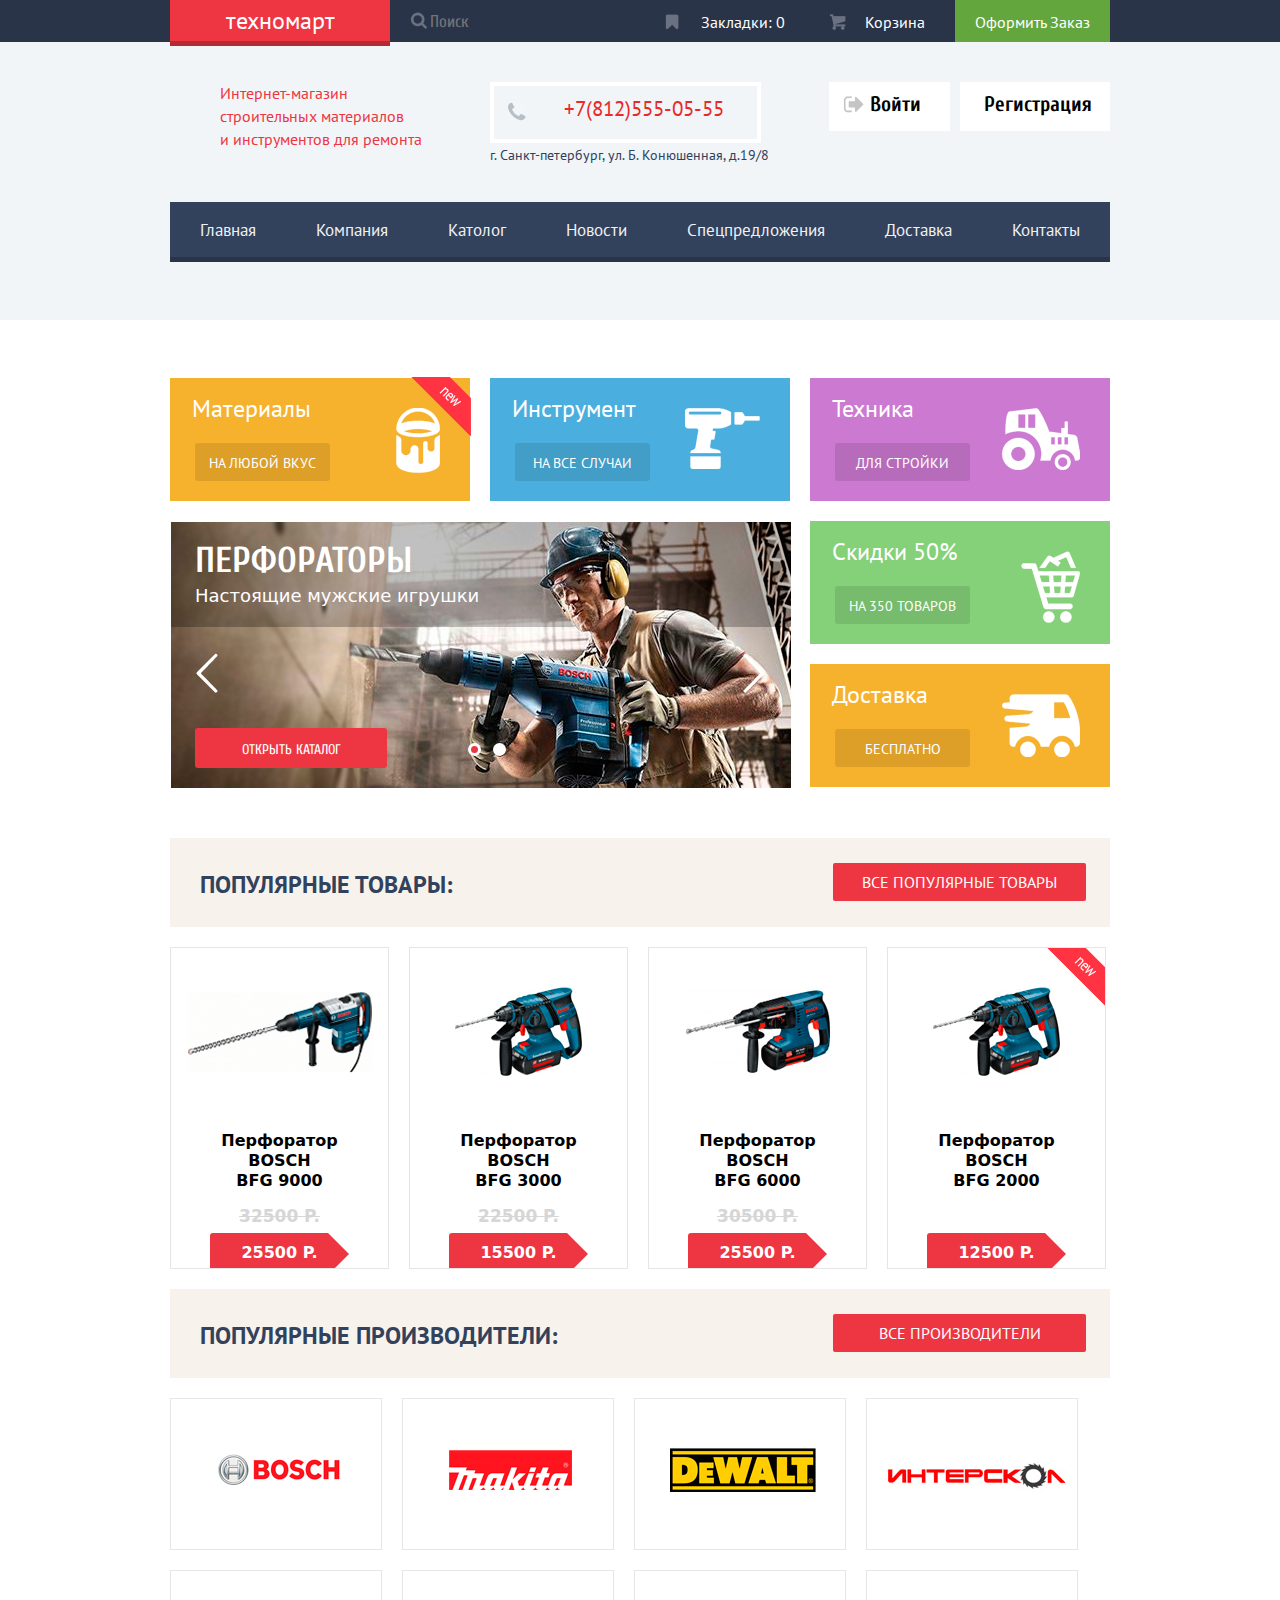
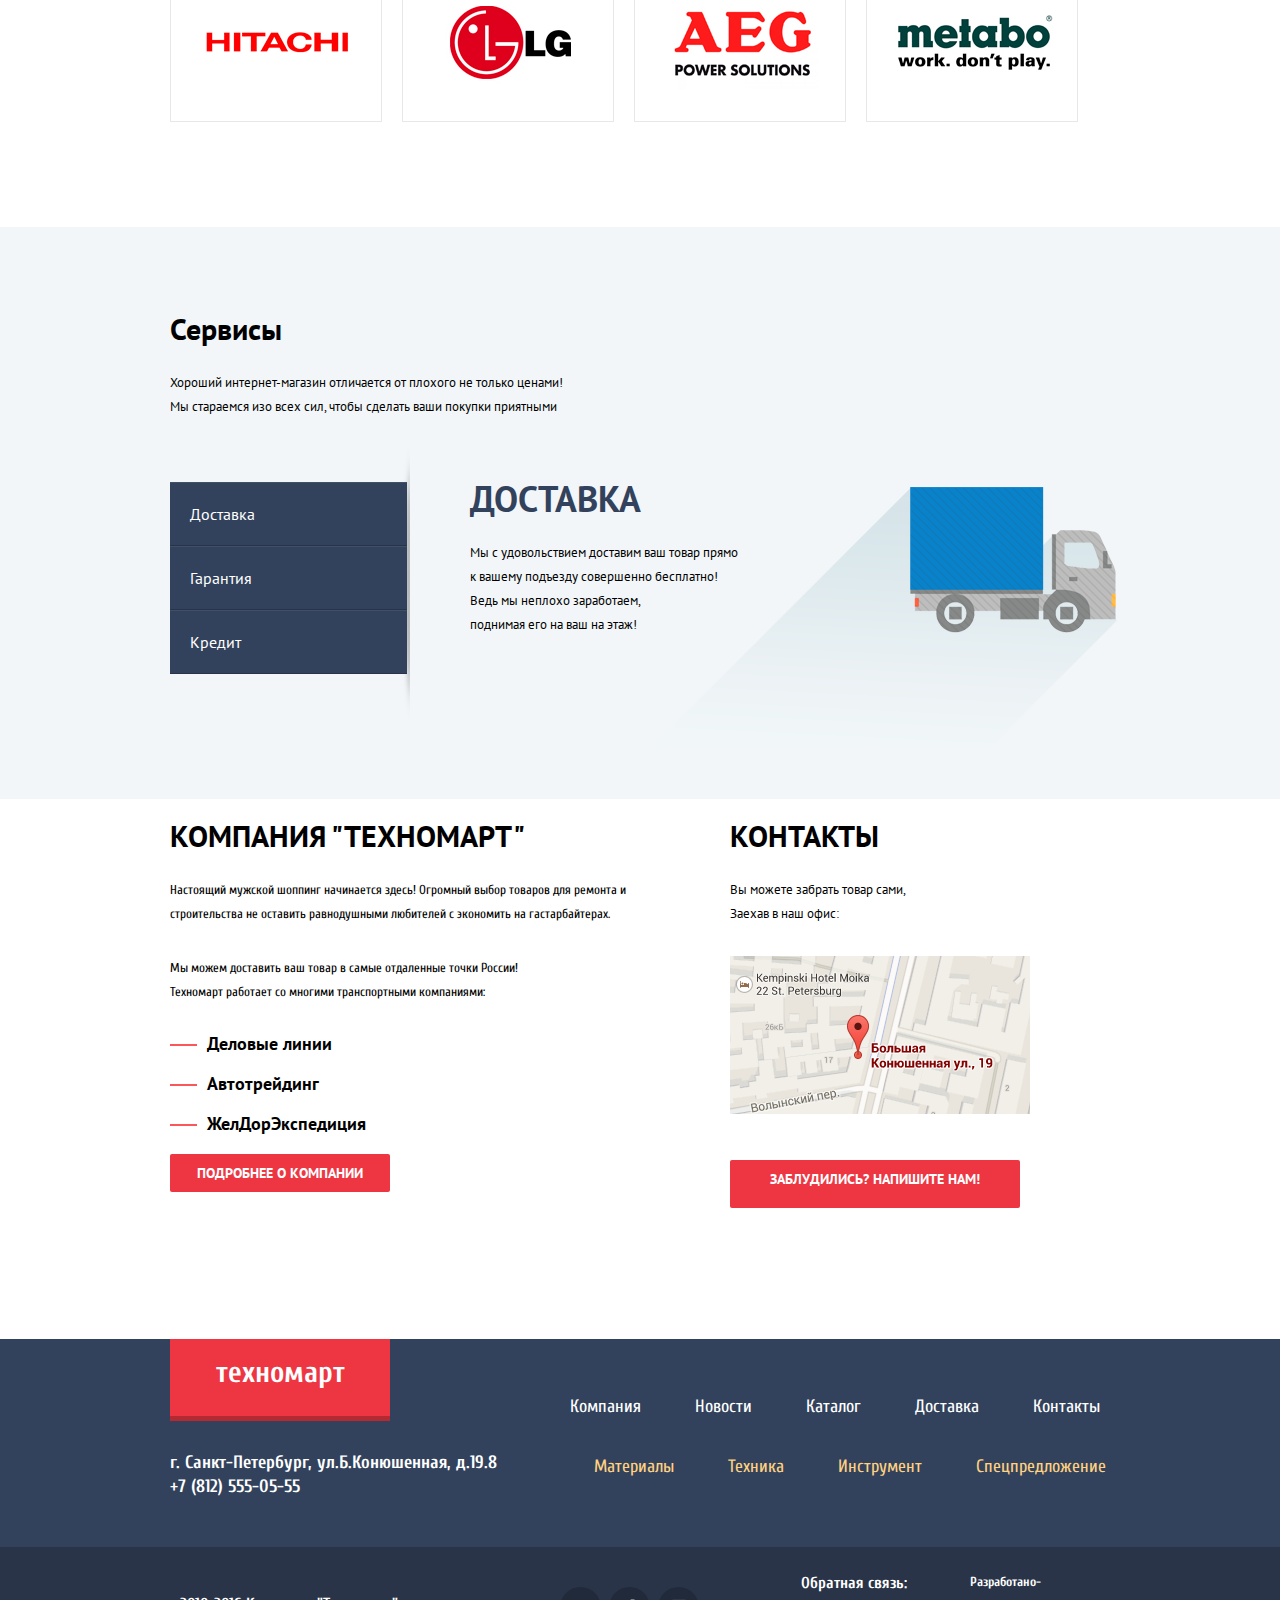
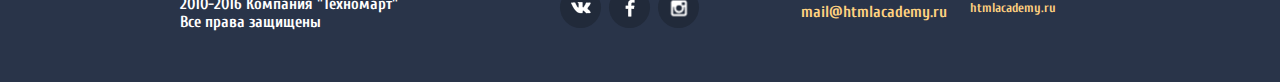
==== commit 89093ac6: "убран двойной крестик" ====
--- a/index.html
+++ b/index.html
@@ -7,25 +7,8 @@
     <link href='https://fonts.googleapis.com/css?family=PT+Sans&subset=cyrillic' rel='stylesheet' type='text/css'>
     <link rel="stylesheet" href="css/normalize.css">
     <link href="css/style.css" rel="stylesheet">
-<<<<<<< HEAD
-    <script   src="https://code.jquery.com/jquery-2.2.3.min.js" integrity="sha256-a23g1Nt4dtEYOj7bR+vTu7+T8VP13humZFBJNIYoEJo=" crossorigin="anonymous"></script>
-    <script type="text/javascript">
-    $(document).ready(function () {
-      $("#write_us").click(function() {
-        if ($(".modal-content").hasClass("modal-content")) {
-          event.preventDefault();
-          $(".modal-content").css("display","block");
-        }
-      });
-
-    });
-
-
-    </script>
-=======
     
     
->>>>>>> 61ce676657f31d31d449a0e8b756df719e4bbc92
   </head>
   <body>
     <header class="header-main">
@@ -276,17 +259,6 @@
                   </li>
                 </ul>
                   <a class="btn-compani" href="#">ПОДРОБНЕЕ О КОМПАНИИ</a>
-<<<<<<< HEAD
-    			    </div>
-    			    <div class="main__right-block">
-    			    	<h2>КОНТАКТЫ</h2>
-                <p>Вы можете забрать товар сами,<br>Заехав в наш офис:</p>
-                <img src="img/map.png" height="158" width="300" ait="Карта">
-                <a id="write_us" href="#">ЗАБЛУДИЛИСЬ? НАПИШИТЕ НАМ!</a>
-    			    </div>
-    			</div>
-    		</section>
-=======
                     </div>
                     <div class="main__right-block">
                         <h2>КОНТАКТЫ</h2>
@@ -296,7 +268,6 @@
                     </div>
                 </div>
             </section>
->>>>>>> 61ce676657f31d31d449a0e8b756df719e4bbc92
     </main>
     <footer class="main-footer">
         <div class="container  clearfix">
@@ -365,7 +336,7 @@
         </div>
     </footer>
       <div class="modal-content">
-        <div class="modal-content__close"><img src="img/Crossclosing.png" width="16" height="16"></div>
+        <button class="modal-content__close" type="button" title="Закрыть">Закрыть</button>
         <form class="" action="#" method="post">
           <div class="modal-content__top">
             <div class="modal-content__login">
@@ -392,6 +363,6 @@
             <image class="map2" src="img/maps-img/map2.jpg" width="970" height="476">
             <button class="big-map-close" type="button" title="Закрыть">Закрыть</button> 
           </div>
-        </form>
+        
       <script src="js/modal.js"></script>
   </body>   --- a/css/style.css
+++ b/css/style.css
@@ -2052,7 +2052,7 @@
 .modal-content__close::after {
   content: "";
   position: absolute;
-  top: 10px;
+  top: 0;
   left: 0;
   width: 19px;
   height: 3px;
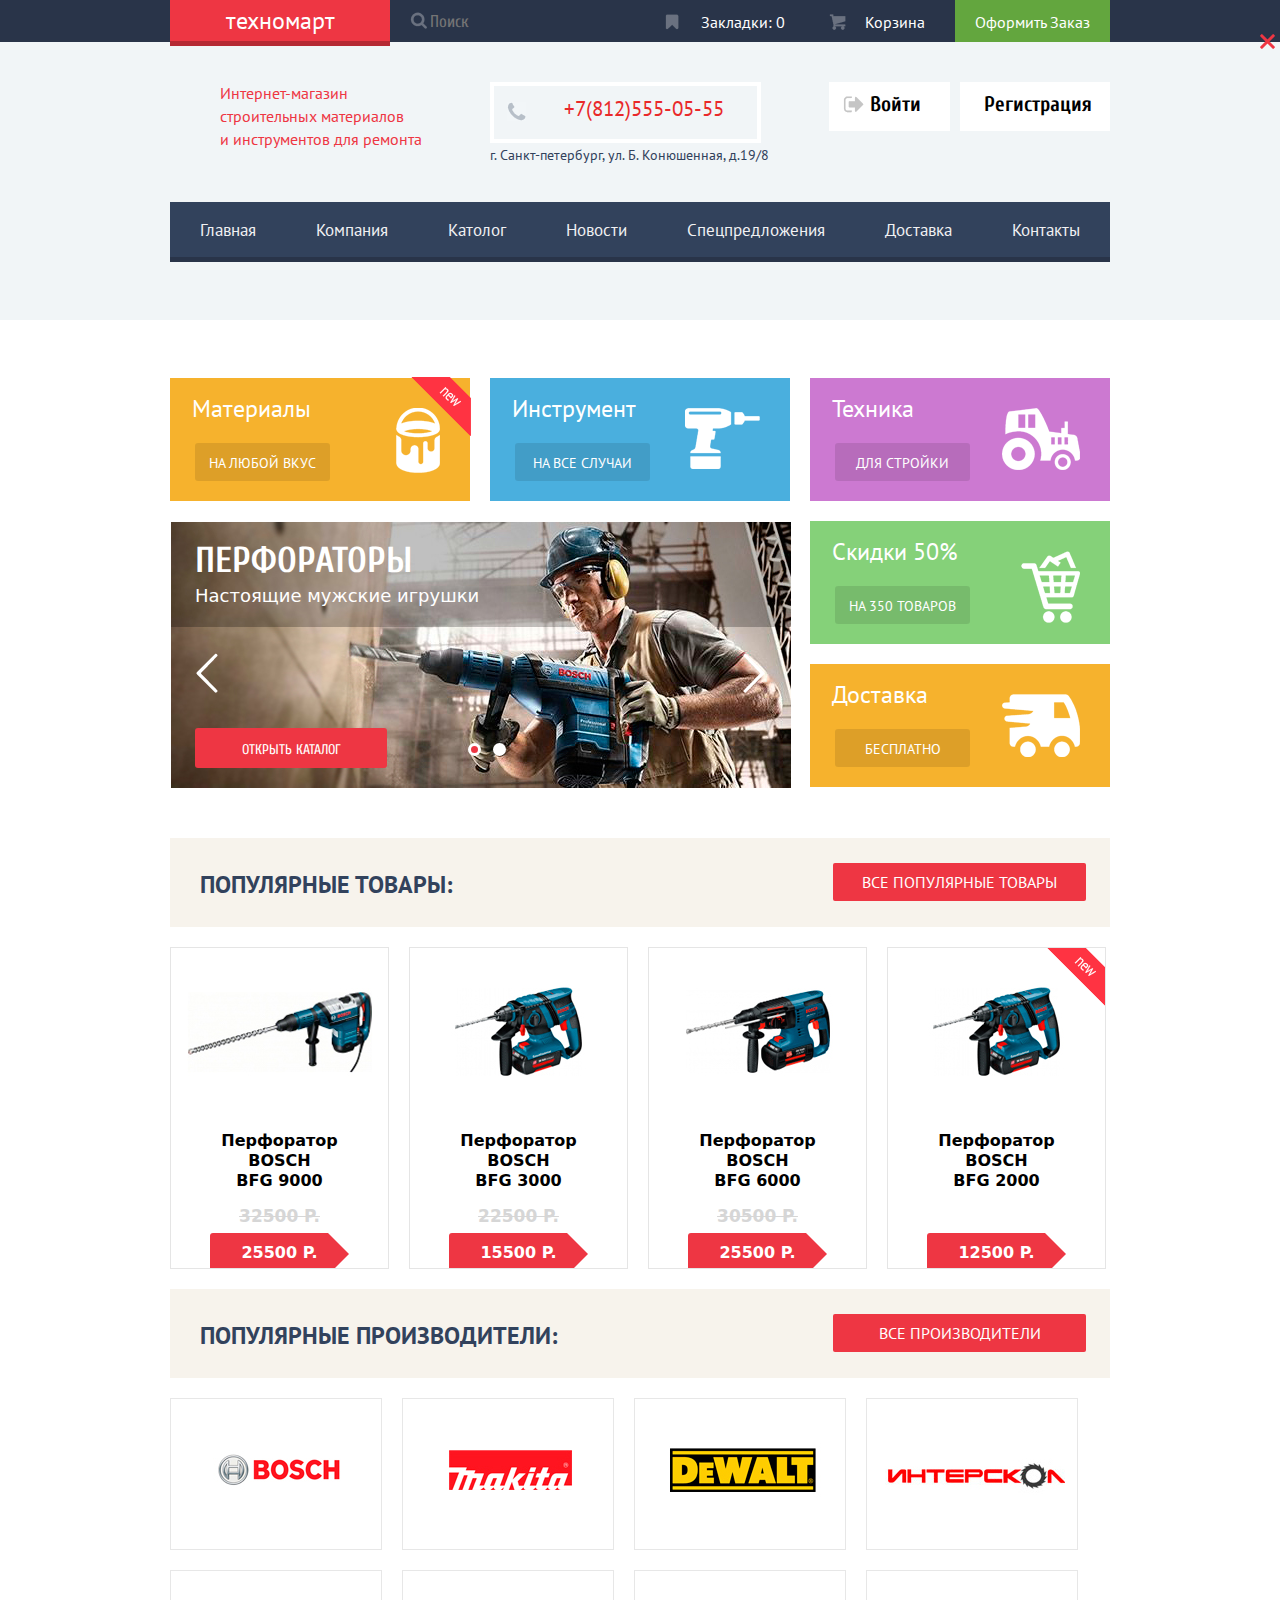
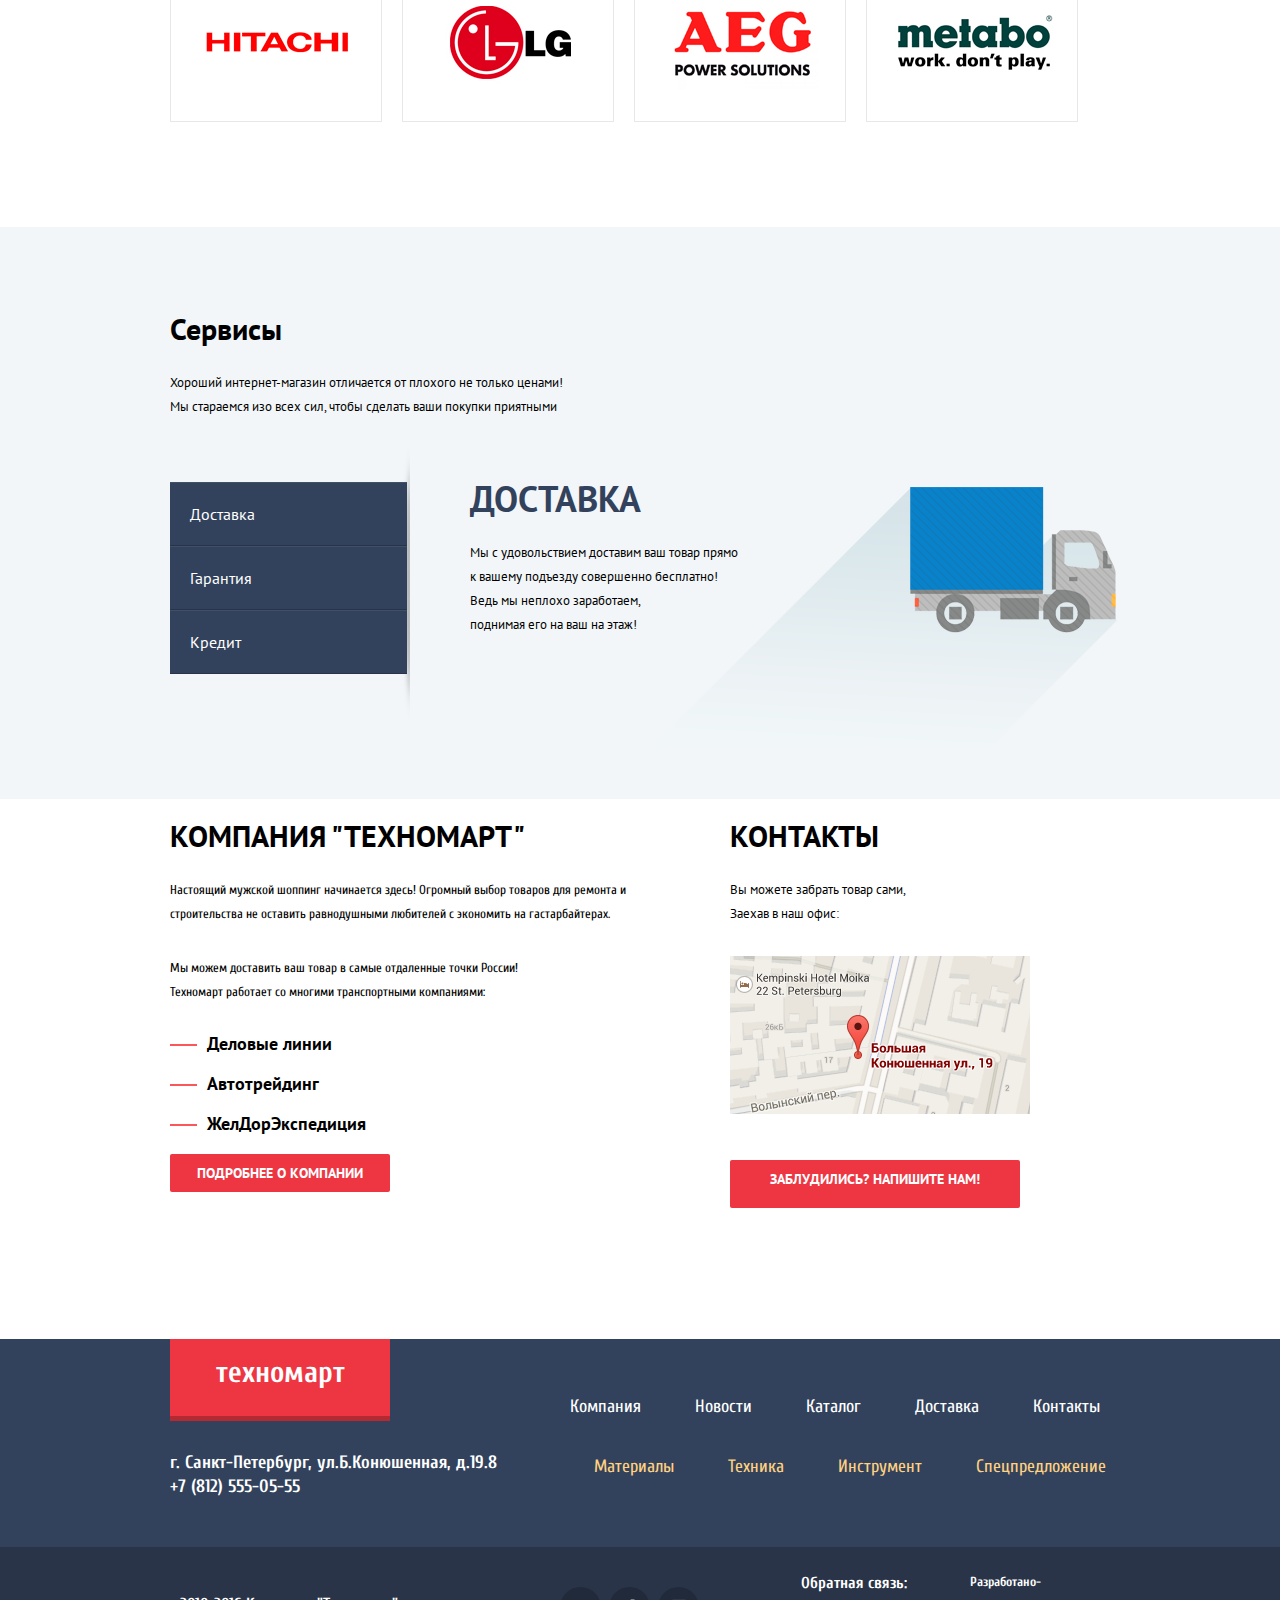
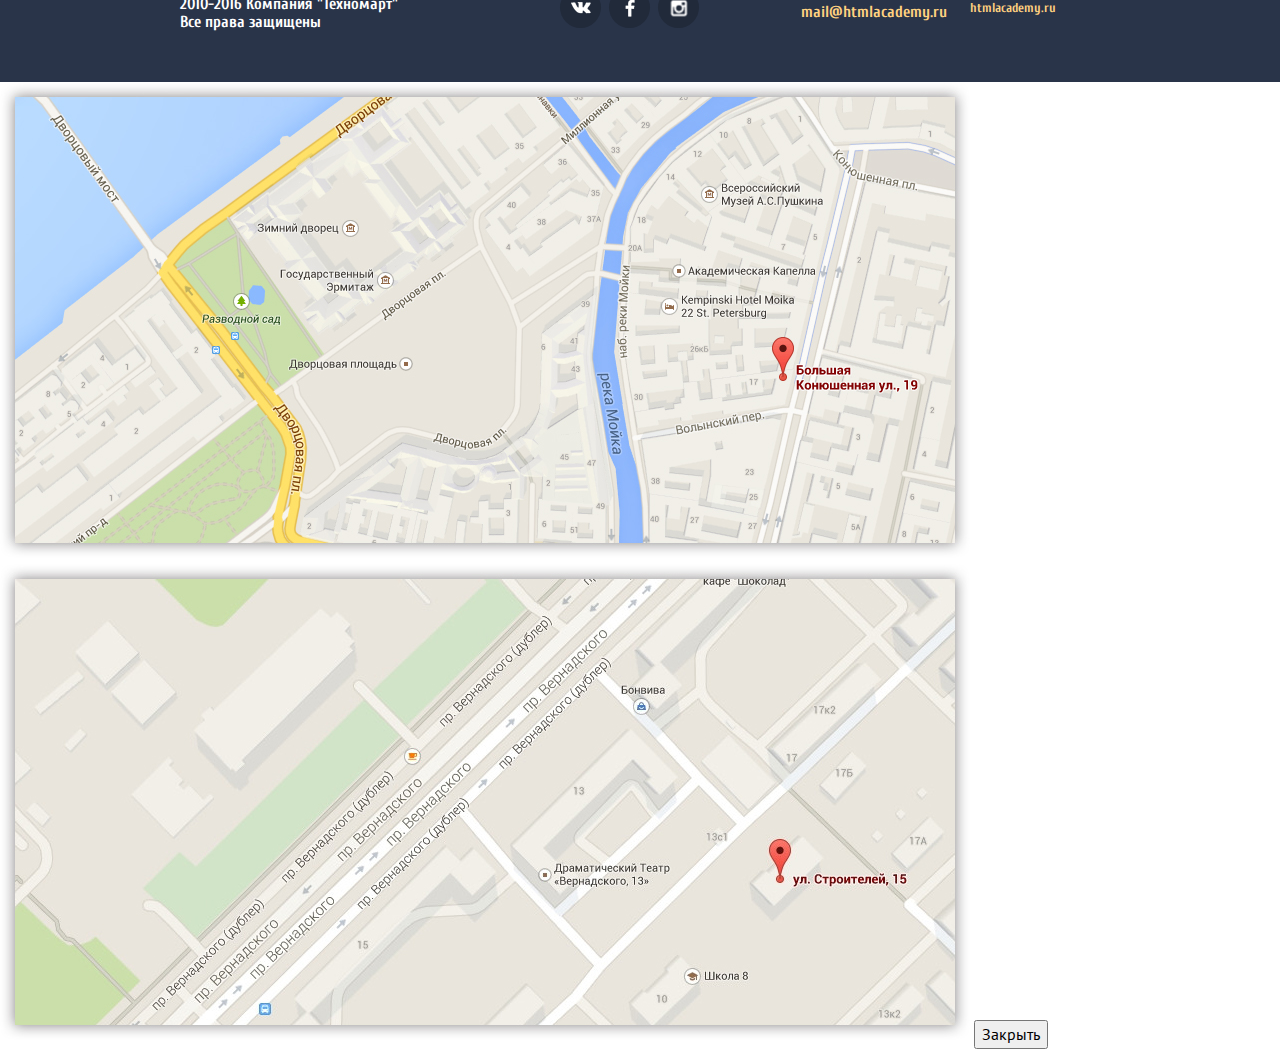
==== commit 73153031: "Карта" ====
--- a/index.html
+++ b/index.html
@@ -263,7 +263,7 @@
                     <div class="main__right-block">
                         <h2>КОНТАКТЫ</h2>
                         <p>Вы можете забрать товар сами,<br>Заехав в наш офис:</p>
-                        <img src="img/map.png" height="158" width="300" ait="Карта">
+                        <img clas="js-open-map" src="img/map.png" height="158" width="300" ait="Карта">
                         <a class="write_us" href="#">ЗАБЛУДИЛИСЬ? НАПИШИТЕ НАМ!</a>
                     </div>
                 </div>
@@ -343,9 +343,9 @@
               <p>Ваше имя:</p>
               <input type="text" name="login-name" placeholder="Представтесь пожалуйста" required>
             </div>
-            <div class="modal-content__password">
+            <div class="modal-content__email">
               <p>Ваш e-mail:</p>
-              <input type="password" name="password" placeholder="Для отправки ответа" required>
+              <input type="email" name="email" placeholder="Для отправки ответа" required>
             </div>
            
             <div class="modal-content__letter">
@@ -358,11 +358,14 @@
           </div>
         </form>
       </div>
-          <div class="big-map">
+          <div class="modal-big-map">
             <image class="map1" src="img/maps-img/map1.jpg" width="970" height="476"> 
-            <image class="map2" src="img/maps-img/map2.jpg" width="970" height="476">
+            <!--<image class="map2" src="img/maps-img/map2.jpg" width="970" height="476">-->
             <button class="big-map-close" type="button" title="Закрыть">Закрыть</button> 
           </div>
-        
+        <div clas="modal-bigest-map">
+          <image class="map2" src="img/maps-img/map2.jpg" width="970" height="476">
+          <button class="bigest-map-close" type="button" title="Закрыть">Закрыть</button> 
+        </div>
       <script src="js/modal.js"></script>
   </body>   --- a/css/style.css
+++ b/css/style.css
@@ -1927,7 +1927,7 @@
 
 @keyframes bounce {
   0%   {
-    transform: translateY(-2000px);
+    transform: translateY(-100px);
   }
   70%  {
     transform: translateY(30px);
@@ -1960,10 +1960,10 @@
 	left: 550px;
 	min-height: 430px;
 	border-top: 9px solid #ee3643;
-	
 	background-color: #fff;
 	color: #000;
     box-shadow: 0 40px 40px 5px rgba(5,5,5,0.6);
+    z-index: 40;
 }
 .modal-content-show {
 	display: block;
@@ -1992,7 +1992,7 @@
     float: left;
 
 }
-.modal-content__password {
+.modal-content__email {
     float: right;
 }
 .modal-content__letter {
@@ -2005,7 +2005,7 @@
 	height: 38px;
 	
 }
-input[type="password"] {
+input[type="email"] {
 	width: 202px;
 	height: 38px;
 	
@@ -2038,8 +2038,8 @@
 }
 .modal-content__close {
 	position: absolute;
-    top: 30px;
-    right: -150px;
+    top: 10px;
+    left: 580px;
 	width: 22px;
     height: 22px;
     background-color: transparent;
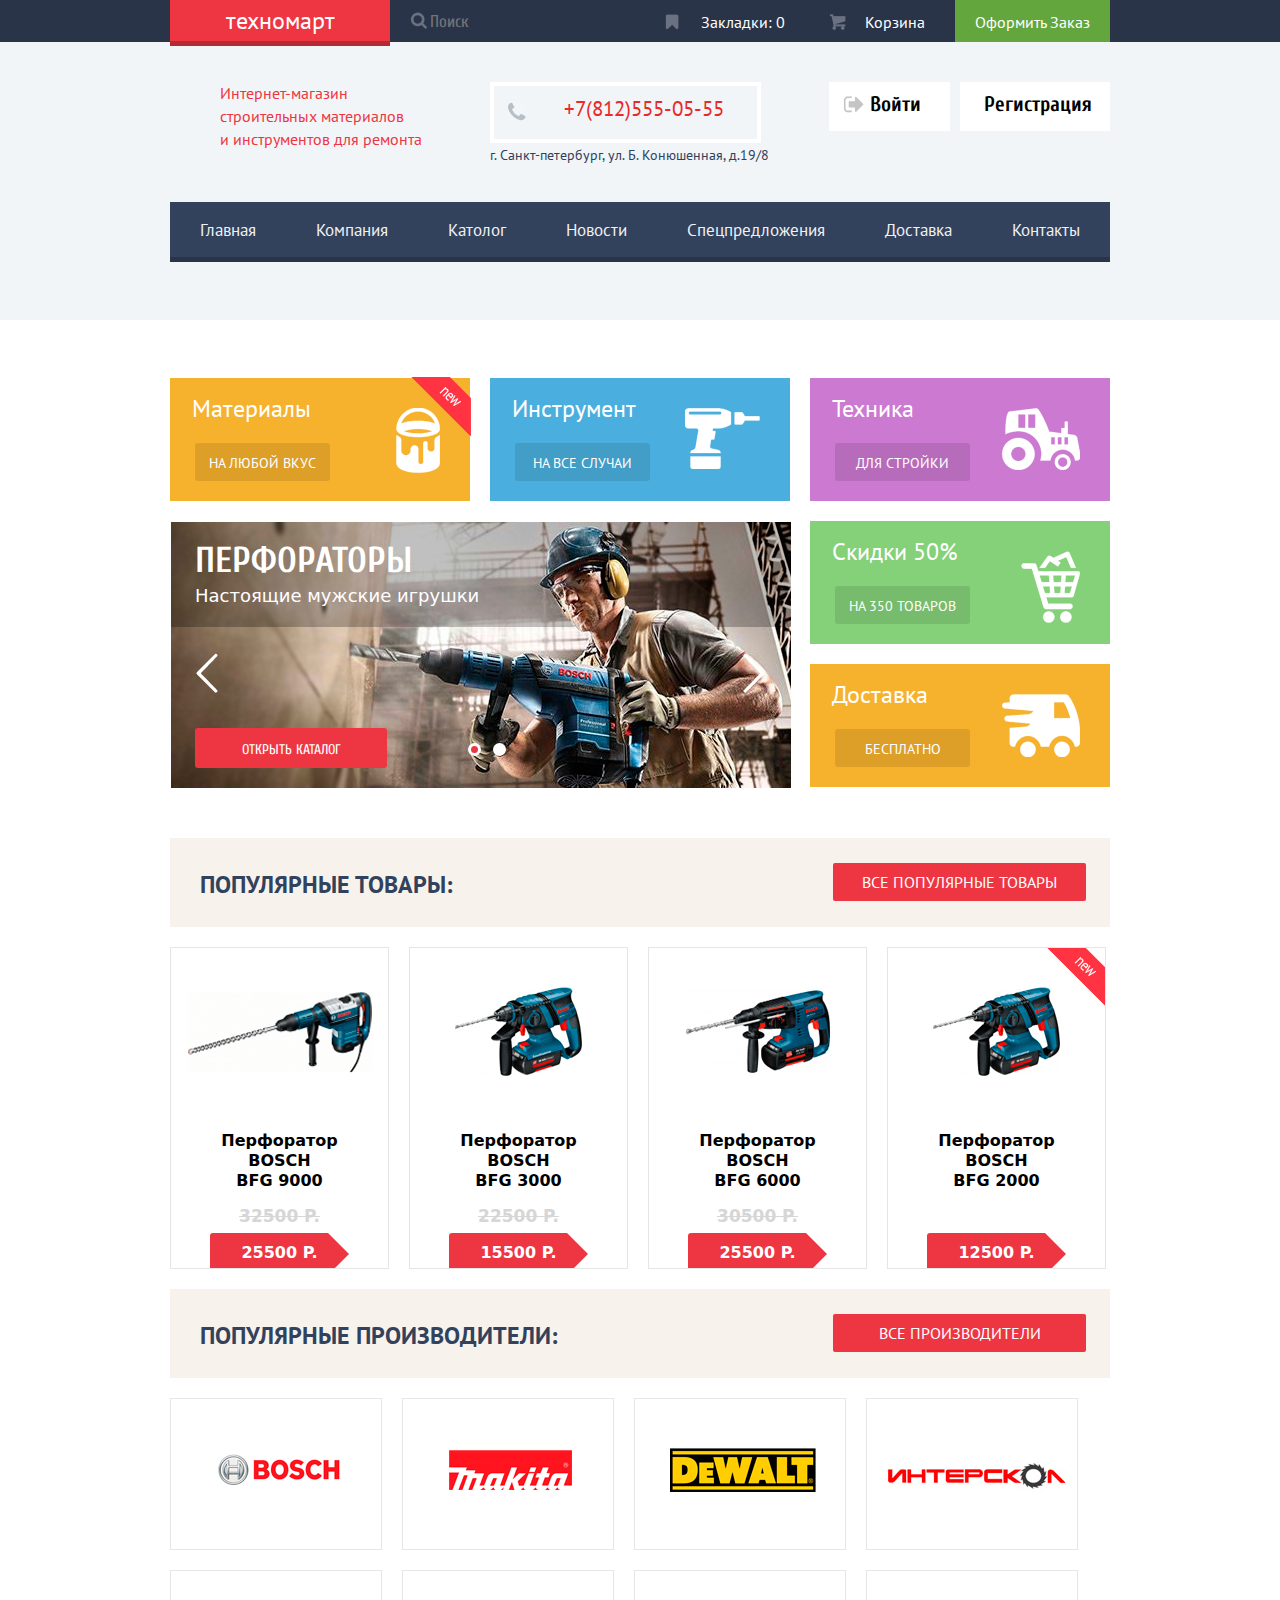
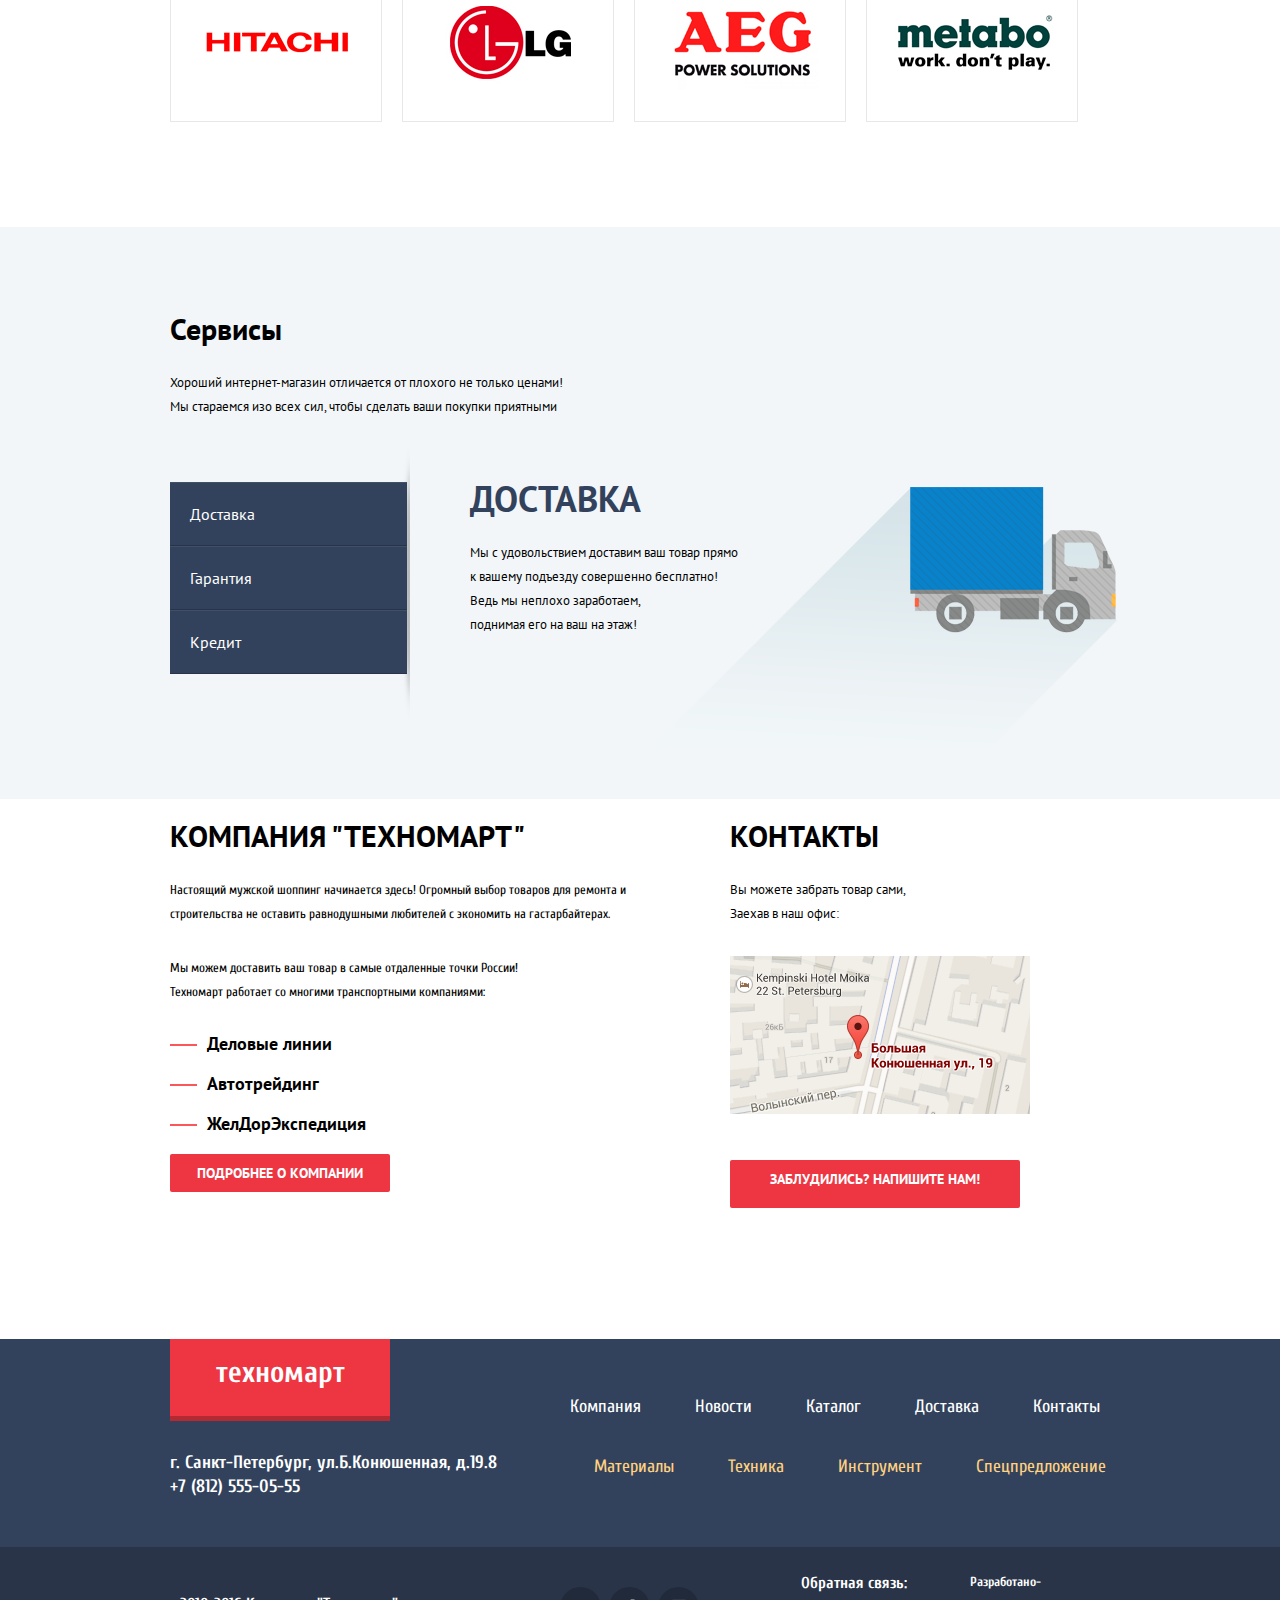
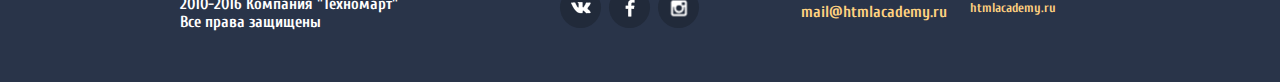
==== commit 6a83e735: "Карта работает" ====
--- a/index.html
+++ b/index.html
@@ -263,7 +263,7 @@
                     <div class="main__right-block">
                         <h2>КОНТАКТЫ</h2>
                         <p>Вы можете забрать товар сами,<br>Заехав в наш офис:</p>
-                        <img clas="js-open-map" src="img/map.png" height="158" width="300" ait="Карта">
+                        <img class="js-open-map" src="img/map.png" height="158" width="300" ait="Карта">
                         <a class="write_us" href="#">ЗАБЛУДИЛИСЬ? НАПИШИТЕ НАМ!</a>
                     </div>
                 </div>
@@ -358,14 +358,14 @@
           </div>
         </form>
       </div>
-          <div class="modal-big-map">
-            <image class="map1" src="img/maps-img/map1.jpg" width="970" height="476"> 
-            <!--<image class="map2" src="img/maps-img/map2.jpg" width="970" height="476">-->
-            <button class="big-map-close" type="button" title="Закрыть">Закрыть</button> 
-          </div>
-        <div clas="modal-bigest-map">
-          <image class="map2" src="img/maps-img/map2.jpg" width="970" height="476">
-          <button class="bigest-map-close" type="button" title="Закрыть">Закрыть</button> 
-        </div>
+      <div class="modal-big-map">
+          <div class="map1">
+            <image src="img/maps-img/map1.jpg" width="970" height="476"> 
+          </div>
+          <div class="map2">
+            <image src="img/maps-img/map2.jpg" width="970" height="476">
+          </div>
+          <button class="big-map-close" type="button" title="Закрыть">Закрыть</button> 
+      </div>
       <script src="js/modal.js"></script>
   </body>   --- a/css/style.css
+++ b/css/style.css
@@ -1927,7 +1927,7 @@
 
 @keyframes bounce {
   0%   {
-    transform: translateY(-100px);
+    transform: translateY(-1modal-00px);
   }
   70%  {
     transform: translateY(30px);
@@ -1965,13 +1965,7 @@
     box-shadow: 0 40px 40px 5px rgba(5,5,5,0.6);
     z-index: 40;
 }
-.modal-content-show {
-	display: block;
-	animation: bounce 0.6s;
-}
-.modal-error {
-  animation: shake 0.6s;
-}
+
 .modal-content__close {
 	position: absolute;
 	top: 2440px;
@@ -2068,7 +2062,7 @@
 }
 
 /*Всплывающая карта*/
-.big-map {
+.modal-big-map {
 	position: absolute;
 	top: 2420px;
 	left: 220px;
@@ -2106,16 +2100,24 @@
 .big-map-close::after {
   transform: rotate(-45deg);
 }
-.big-map {
+.modal-big-map {
   display: none;
 }
-.big-map .map1 {
+
+
+.modal-big-map .map1 {
   display: none;
 }
-.big-map .map2 {
+.modal-big-map .map2 {
   display: none;
 }
-
+.modal-content-show {
+	display: block;
+	animation: bounce 0.6s;
+}
+.modal-error {
+  animation: shake 0.6s;
+}
 
 
 
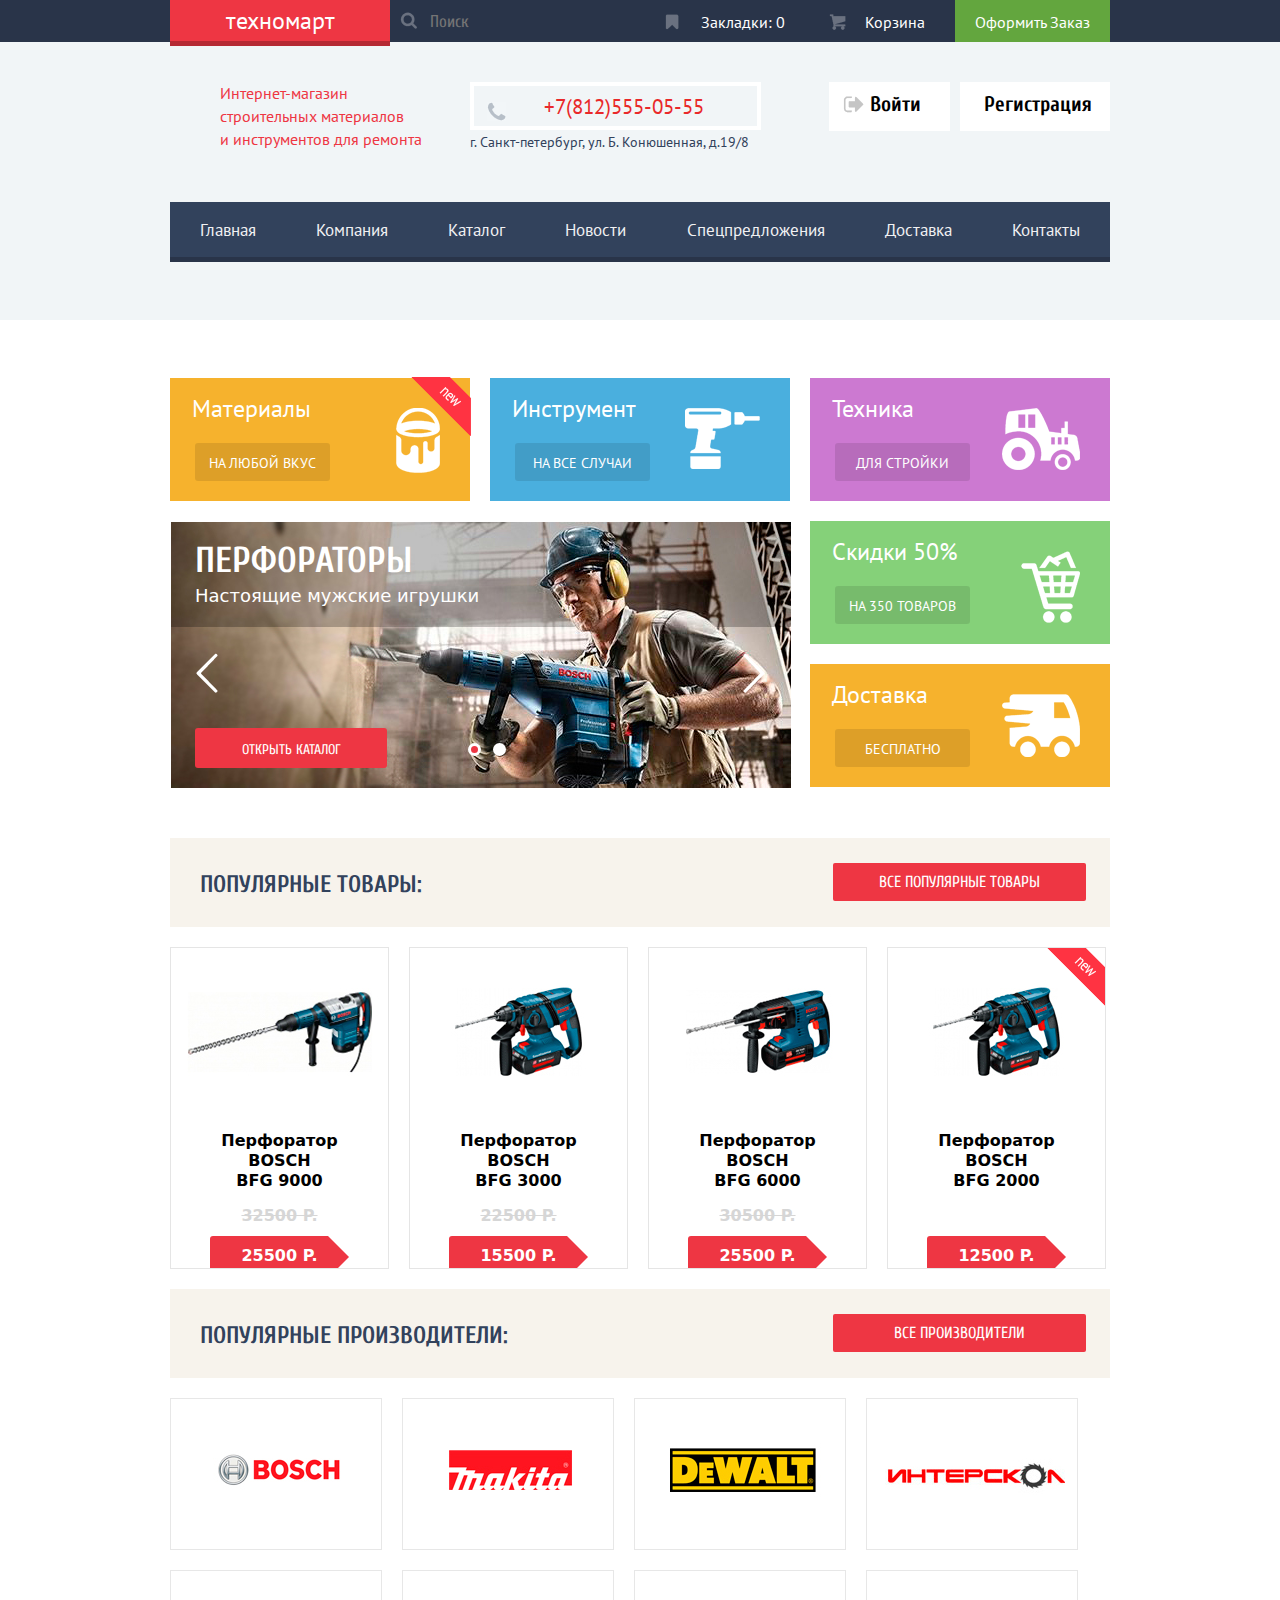
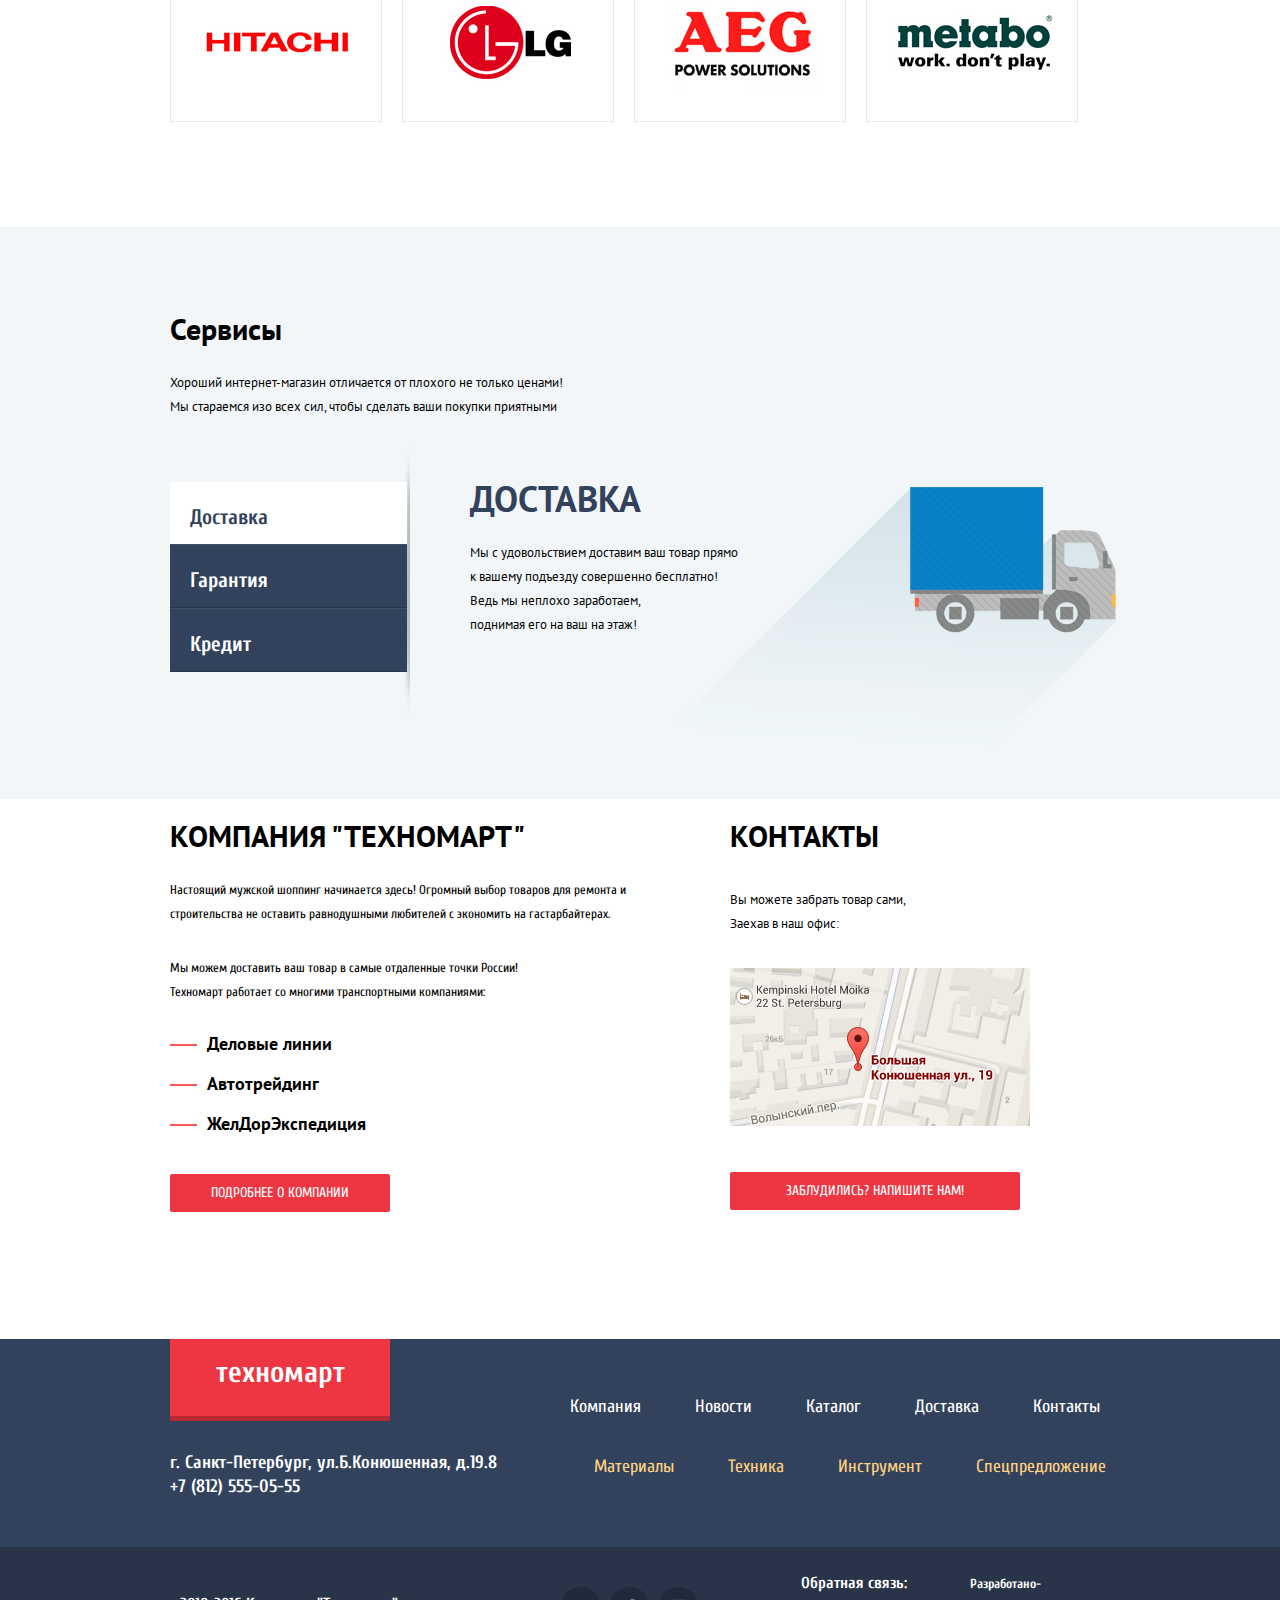
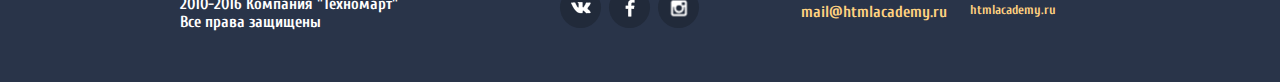
==== commit 43e3a407: "большая часть испарвлений" ====
--- a/index.html
+++ b/index.html
@@ -37,12 +37,12 @@
                 </div>
                 <div class="header-middle__contact">
                     <div class="header-middle__phone">+7(812)555-05-55</div>
-            <p>г. Санкт-петербург, ул. Б. Конюшенная, д.19/8</p>
-                </div>
+                      <p>г. Санкт-петербург, ул. Б. Конюшенная, д.19/8</p>
+                    </div>
                 <div class="header-middle__making">
                     <div class="header-middle__user">
-                        <a href="#"><i class="icon-enter"></i>Войти</a>
-                <a href="#">Регистрация</a>
+                      <a href="#"><i class="icon-enter"></i>Войти</a>
+                      <a href="#">Регистрация</a>
                     </div>
                 </div>
             </div>
@@ -56,7 +56,7 @@
                 <a href="#">Компания</a>
               </li>
               <li>
-                <a href="#">Католог</a>
+                <a href="#">Каталог</a>
               </li>
               <li>
                 <a href="#">Новости</a>
@@ -144,34 +144,50 @@
             </div>
             <div class="main-catalog__items">
                 <article class="catalog__item">
-                    <div class="image"><img src="img/catalog-img1/prod-image1.jpg" height="168" width="218"></div>
-            <a class="name-company" href="#">Перфоратор BOSCH<br>BFG 9000</a>
-            <div class="item__old-price">32500 P.</div>
-            <div class="item__price">25500 P.</div>
+                  <div class="item__actions">
+                    <a class="buy" href="#">КУПИТЬ</a>
+                    <a class="bookmark" href="#">В ЗАКЛАДКИ</a>
+                  </div>
+                  <div class="image"><img src="img/catalog-img1/prod-image1.jpg" height="168" width="218"></div>
+                  <a class="name-company" href="#">Перфоратор BOSCH<br>BFG 9000</a>
+                  <div class="item__old-price">32500 P.</div>
+                  <div class="item__price">25500 P.</div>
                 </article>
                 <article class="catalog__item">
+                  <div class="item__actions">
+                    <a class="buy" href="#">КУПИТЬ</a>
+                    <a class="bookmark" href="#">В ЗАКЛАДКИ</a>
+                  </div>
                     <div class="image"><img src="img/catalog-img1/prod-image2.jpg" height="168" width="218"></div>
-            <a class="name-company" href="#">Перфоратор BOSCH<br>BFG 3000</a>
-            <div class="item__old-price">22500 P.</div>
-            <div class="item__price">15500 P.</div>
+                    <a class="name-company" href="#">Перфоратор BOSCH<br>BFG 3000</a>
+                    <div class="item__old-price">22500 P.</div>
+                    <div class="item__price">15500 P.</div>
                 </article>
                 <article class="catalog__item">
+                  <div class="item__actions">
+                    <a class="buy" href="#">КУПИТЬ</a>
+                    <a class="bookmark" href="#">В ЗАКЛАДКИ</a>
+                  </div>
                     <div class="image"><img src="img/catalog-img1/prod-image3.jpg" height="168" width="218"></div>
-            <a class="name-company" href="#">Перфоратор BOSCH<br>BFG 6000</a>
-            <div class="item__old-price">30500 P.</div>
-            <div class="item__price">25500 P.</div>
+                    <a class="name-company" href="#">Перфоратор BOSCH<br>BFG 6000</a>
+                    <div class="item__old-price">30500 P.</div>
+                    <div class="item__price">25500 P.</div>
                 </article>
                 <article class="catalog__item">
                     <span class="label">NEW</span>
-            <div class="image"><img src="img/catalog-img1/prod-image2.jpg" height="168" width="218"></div>
-            <a class="name-company" href="#">Перфоратор BOSCH<br>BFG 2000</a>
-            <div class="item__old-price"></div>
-            <div class="item__price">12500 P.</div>
+                    <div class="item__actions">
+                      <a class="buy" href="#">КУПИТЬ</a>
+                      <a class="bookmark" href="#">В ЗАКЛАДКИ</a>
+                    </div>
+                      <div class="image"><img src="img/catalog-img1/prod-image2.jpg" height="168" width="218"></div>
+                      <a class="name-company" href="#">Перфоратор BOSCH<br>BFG 2000</a>
+                      <div class="item__old-price"></div>
+                      <div class="item__price">12500 P.</div>
                 </article>
             </div>
             <div class="main-h2">
                 <h2>Популярные производители:</h2>
-          <a href="#">Все производители</a>
+                <a href="#">Все производители</a>
             </div>
             <div class="main-manufactures">
                 <div class="main-manufactures__branded-sign">
@@ -200,7 +216,7 @@
                 </div>
             </div>
         </div>  
-            <div class="main-services clearfix">
+        <div class="main-services clearfix">
           <div class="container">
             <div class="services__descr">
               <h2>Сервисы</h2>
@@ -214,7 +230,7 @@
                            <label for="btn-5">Доставка</label>
                            <label for="btn-6">Гарантия</label>
                            <label for="btn-7">Кредит</label>
-                        </div>
+                        </div>    
             
               <div class="services__items clearfix">
                 <div class="services__item">
--- a/css/style.css
+++ b/css/style.css
@@ -61,7 +61,7 @@
 .header-top__search input[type="submit"] {
     position: absolute;
     top: 12px;
-    left: 20px;
+    left: 10px;
     width: 17px;
     height: 17px;
     padding-top: 13px;
@@ -94,7 +94,7 @@
 	background-color: #fff;
 	color: #000;
 }
-.header-top__search input[type="search"]:focus + input[type="submit"] {
+input[type="search"]:focus + input[type="submit"] {
 	width: 17px;
     height: 17px;
 	background: url("../img/icon-exit/sprite2.png") no-repeat;
@@ -103,7 +103,7 @@
 	background-color: #fff;
 
 }
-.header-top__search input[type="search"]:hover + input[type="submit"] {
+input[type="search"]:hover + input[type="submit"] {
 	width: 17px;
     height: 17px;
 	background: #293449 url("../img/icon-exit/sprite.png") no-repeat;
@@ -194,8 +194,8 @@
 }
 .header-middle__summary {
 	float: left;
-	width: 300px;
-	min-height: 100px;
+	width: 280px;
+	min-height: 120px;
 	box-sizing: border-box;
 	padding-left: 50px;
 	margin-right: 20px; 
@@ -205,7 +205,7 @@
 .header-middle__contact {
 	float: left;
 	width: 300px;
-	min-height: 100px;
+	min-height: 120px;
 	margin-right: 20px;
 	
 }
@@ -213,10 +213,11 @@
 	position: relative;
 	display: block;
 	width: 193px;
-	height: 42px;
+	height: 31px;
 	padding-left: 70px;
+	padding-right: 20px;
 	font-size: 21px;
-	padding-top: 11px;
+	padding-top: 9px;
 	border: 4px solid #ffffff;
 	color: #e9292a;
 }
@@ -240,7 +241,7 @@
 .header-middle__making {
 	float: right;
 	width: 300px;
-	min-height: 100px;
+	min-height: 120px;
 	font-size: 0;
    
 }
@@ -274,8 +275,6 @@
 .header-middle__user a:hover {
     color: #f0515c;
 }
-
-
 .header-middle__user a:active {
     color: #b2b2b2;
 }
@@ -423,7 +422,7 @@
 .main-navigation {
 	clear: both;
 	height: 55px;
-	margin-top: 20px;
+	/*margin-top: 20px;*/
 	margin-bottom: 60px;
 	border-bottom: 5px solid #293449;
 	background-color: #32425c;
@@ -598,6 +597,7 @@
 #btn-3:checked ~ .slider-controls label[for="btn-1"],
 #btn-4:checked ~ .slider-controls label[for="btn-2"] {
 	background-color: #ee3643;
+
 }
 
 .foto-block__slider {
@@ -609,6 +609,7 @@
 .slider__paginator label {
 	position: absolute;
 	z-index: 20;
+	cursor: pointer;
 }
 .slider__paginator label:nth-child(1) {
 	top: 132px;
@@ -632,6 +633,7 @@
 	bottom: 22px;
 	left: 47%;
 	z-index: 20;
+
 }
 
 .slider-controls label {
@@ -643,7 +645,7 @@
   background: #fff;
   border: 3px solid white;
   border-radius: 50%;
- 
+  cursor: pointer;
 }
 
 
@@ -702,6 +704,7 @@
     min-height: 89px;
     margin-bottom: 20px;
     background-color: #f7f3ec;
+    font-family: "Cuprum","PT Sans", "Arial", sans-serif;
 }
 .main-h2 h2 {
 	float: left;
@@ -780,10 +783,9 @@
     color: #000000;
 }
 .item__old-price{
-	height: 17px;
-    font-size: 17px;
-    font-weight: 18px;
-    font-family: "Sans", "Arial", sans-serif;
+	height: 20px;
+    margin-top: 15px;
+    margin-bottom: 10px;
     text-decoration: line-through; 
     color: #d6d6d6;
 }
@@ -807,7 +809,12 @@
     border: 21px solid white;
     border-left-color: #ee3643;
 }
-
+.catalog__item .item__actions {
+    display:none;
+}
+.catalog__item:hover .item__actions {
+	display: block;
+}
 .main-manufactures {
 	min-height: 310px;
 	margin-bottom: 85px;
@@ -880,7 +887,12 @@
 	height: 42px;
 	padding-left: 20px;
 	padding-top: 20px; 
-	text-decoration: none;
+	font-size: 21px;
+    line-height: 30px;
+    font-family: "Cuprum", "Arial", sans-serif;
+    font-weight: bold;
+	
+    cursor: pointer;
 	border-top: 1px solid #405069;
 	border-bottom: 1px solid #293449;
 	color: #ffffff;
@@ -897,6 +909,7 @@
 .services__menu input[type="radio"] {
 	display: none;
 }
+
 .services__items {
 	position: absolute;
 	top: 0;
@@ -991,6 +1004,14 @@
   display: block;
     
 }
+#btn-5:checked ~ .services-controls label[for="btn-5"],
+#btn-6:checked ~ .services-controls label[for="btn-6"],
+#btn-7:checked ~ .services-controls label[for="btn-7"] {
+	background-color: #fff;
+	color: #32425c;
+	border-top: #fff;
+	border-bottom: #fff;
+}
 
 .main__left-block {
 	float:left;
@@ -1059,10 +1080,12 @@
     height: 28px;
     font-size: 14px;
 	line-height: 18px;
-    font-weight: bold;
+	font-family: "Cuprum","PT Sans", "Arial", sans-serif;
+    font-weight: normal;
     text-decoration: none;
     text-align: center;
     padding-top: 10px;
+    margin-top: 40px;
     color: #ffffff;
     background-color: #ee3643;
     border-radius: 2px;
@@ -1083,23 +1106,24 @@
 	font-size: 30px;
 	line-height: 24px;
 	font-weight: bold;
-	margin-bottom: 30px;
+	margin-bottom: 40px;
 	color: #000000;
 }
 .main__right-block p {
 	font-size: 13px;
 	line-height: 24px;
     font-weight: normal;
-    margin-bottom: 30px;
+    margin-bottom: 32px;
     color: #000000;
 }
 .main__right-block a {
 	display: block;
 	width: 290px;
-	height: 38px;
+	height: 28px;
 	font-size: 14px;
 	line-height: 18px;
-    font-weight: bold;
+	font-family: "Cuprum","PT Sans", "Arial", sans-serif;
+    font-weight: normal;
 	text-decoration: none;
 	text-align: center;
 	padding-top: 10px;
@@ -1322,7 +1346,7 @@
 	float: right;
 	width: 140px;
 	height: 95px;
-	margin-top: 22px; 
+	margin-top: 24px; 
 	
 }
 .informaition__author p {
@@ -1459,7 +1483,8 @@
 .catalog-filter h3 {
 	font-size: 17px;
 	line-height: 30px;
-	font-family: "Sans", "Arial", sans-serif;
+	font-family: "PTSans", "Arial", sans-serif;
+	font-weight: bold;
 	color: #000000;
 	vertical-align: middle;
 }
@@ -1536,7 +1561,7 @@
 	padding-left: 35px;         	
     font-size: 15px;
     line-height: 20px;
-    font-family: "Sans", "Arial", sans-serif;
+    font-family: "PTSans", "Arial", sans-serif;
     font-weight: normal;
     color: #000000;
     cursor: pointer;
@@ -1555,7 +1580,10 @@
     color: #000;
     opacity: 0.6;
 }
-.maker__group:hover  input[type="checkbox"]+label::before{
+/*.maker__group:hover  input[type="checkbox"]+label::before{
+	opacity: 1;
+}*/
+.maker__group  input[type="checkbox"]+label:hover::before {
 	opacity: 1;
 }
 .maker__group input[type="checkbox"]:checked + label::before{
@@ -1583,7 +1611,7 @@
     color: #000;
     opacity: 0.6;
 }
-.maker__group:hover input[type="radio"]+label::before {
+.maker__group input[type="radio"]+label:hover::before {
 	opacity: 1;
 }
 .maker__group input[type="radio"]:checked + label::before{
@@ -1686,30 +1714,32 @@
 	border-bottom: none;
 }
 .catalog-sorting__guides a:first-child {
-	
-	
     width: 0;
     height: 0;
     border-left: 5px solid transparent;
     border-right: 5px solid transparent;
     border-bottom: 10px solid #c6c2bd;
- 
 }
 .catalog-sorting__guides a:last-child {
-
     width: 0;
     height: 0;
     border-left: 5px solid transparent;
     border-right: 5px solid transparent;
     border-top: 10px solid #c6c2bd;
+    border-bottom: #f7f3ec;
 }
 .catalog-sorting__guides a:first-child:hover{
+  border-bottom: 10px solid #000;
+}
+.catalog-sorting__guides a:last-child:hover{
+  border-top: 10px solid #000;
+}
+.catalog-sorting__guides a:first-child:active {
   border-bottom: 10px solid #ee3643;
 }
-.catalog-sorting__guides a:last-child:hover{
+.catalog-sorting__guides a:last-child:active {
   border-top: 10px solid #ee3643;
 }
-
 .catalog-list {
 	min-height: 700px;
     margin-bottom: 52px;
@@ -1892,6 +1922,11 @@
 .main-content__paginator .current {
 	color: #ffffff;
 	background-color: #ee3643;
+	border: none;
+}
+
+.main-content__paginator a:hover {
+	border-color: #bdc6ca;
 }
 .main-content__paginator a:active {
 	border-color: #ee3643;
@@ -1957,7 +1992,7 @@
 	display: none;
 	position: absolute;
 	top: 2400px;
-	left: 550px;
+	left: 350px;
 	min-height: 430px;
 	border-top: 9px solid #ee3643;
 	background-color: #fff;
@@ -1984,32 +2019,40 @@
 }
 .modal-content__login {
     float: left;
-
+    margin-right: 20px;
 }
 .modal-content__email {
     float: right;
+   
 }
 .modal-content__letter {
 	clear: both;
 	height: 140px;
 	padding-top: 20px;
+	
 }
 input[type="text"] {
 	width: 202px;
 	height: 38px;
-	
+	border: 2px solid #d7dcde;
+	border-radius: 2px;
+
 }
 input[type="email"] {
-	width: 202px;
+    width: 202px;
 	height: 38px;
-	
+	border: 2px solid #d7dcde;
+	border-radius: 2px;
 }
 input {
 	padding-left: 14px;
 }
-input[type="textarea"] {
+textarea {
 	padding-top: 10px;
 	padding-left: 14px;
+	border: 2px solid #d7dcde;
+	border-radius: 2px;
+
 }
 .modal-content__lower {
 	height: 75px;
@@ -2022,13 +2065,16 @@
 	margin: auto auto;
 	width: 460px;
 	height: 38px;
-	border-radius: 4px;
 	background-color: #ee3643;
 	color: #fff;
 	font-size: 14px;
 	line-height: 18px;
 	font-family: "Cuprum","Arial", sans-serif;
 	font-weight: normal;
+	border: none;
+	outline: none;
+	border-radius: 2px;
+
 }
 .modal-content__close {
 	position: absolute;
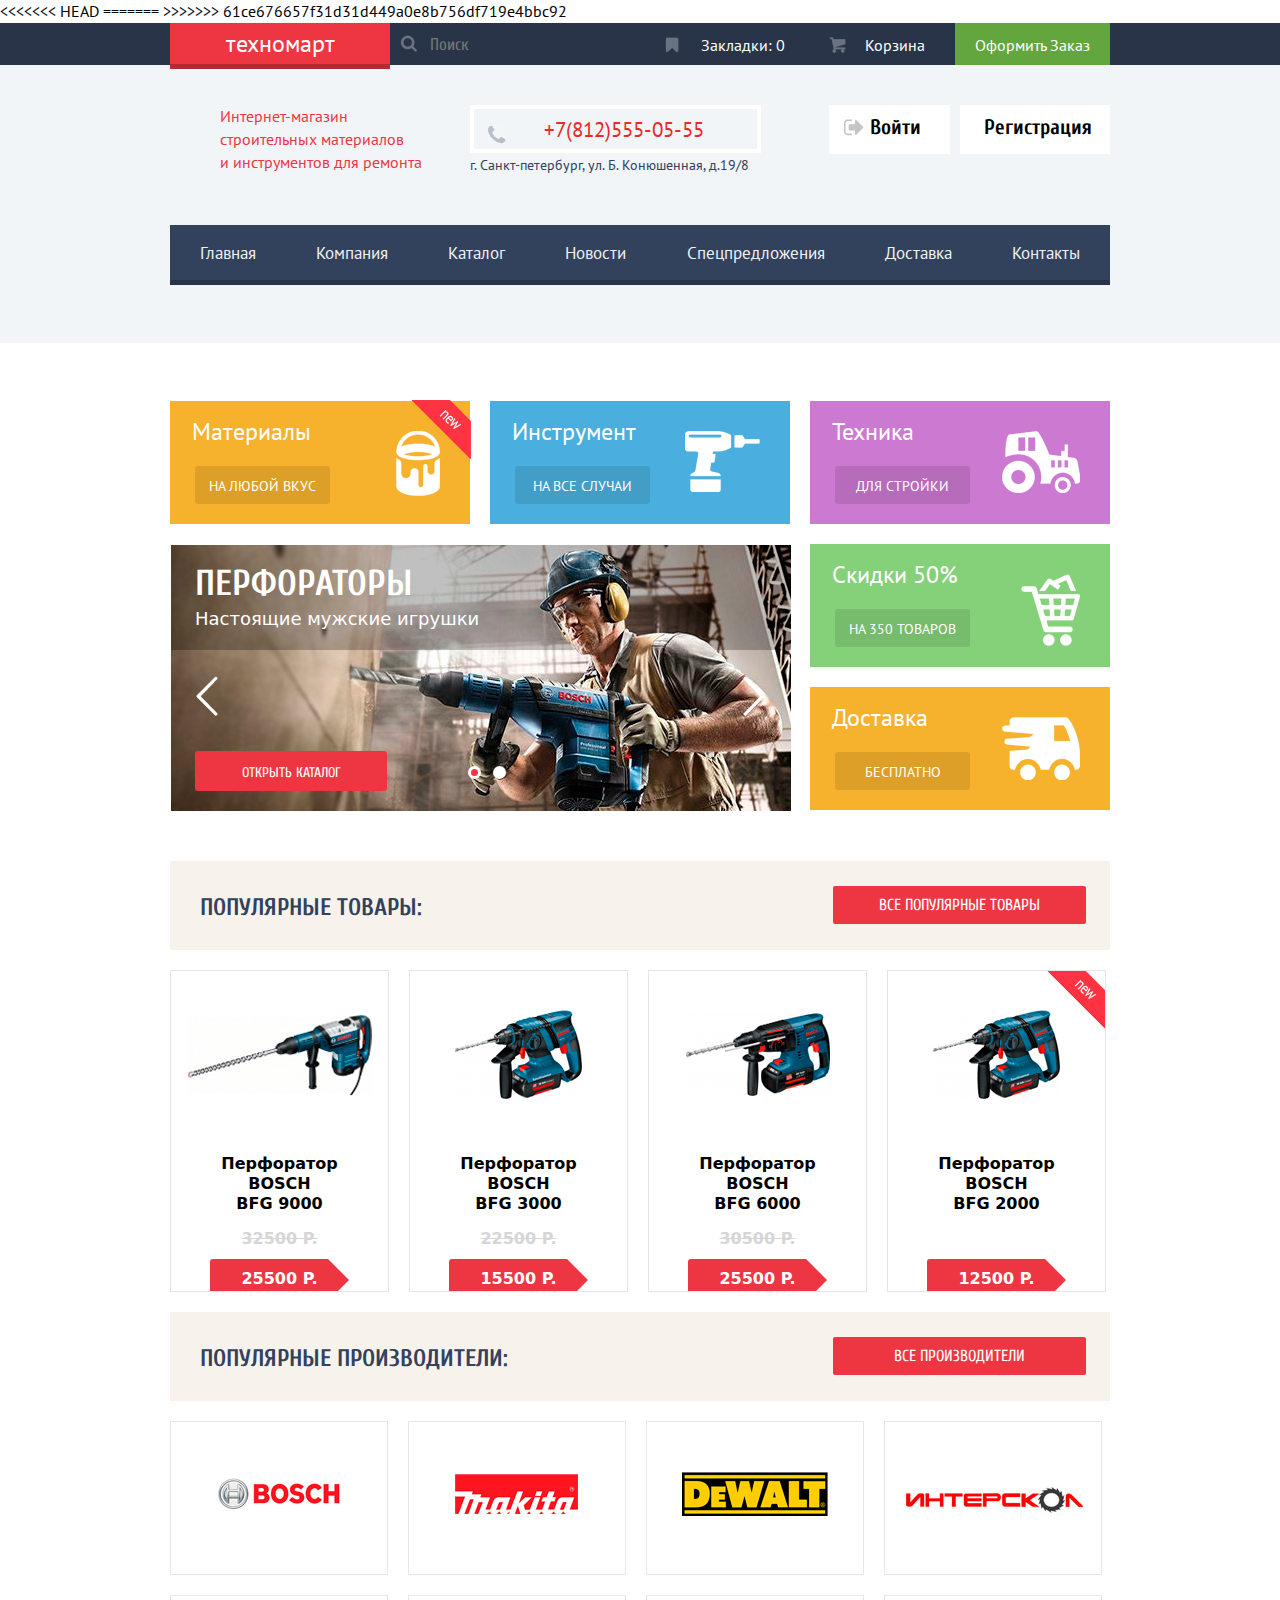
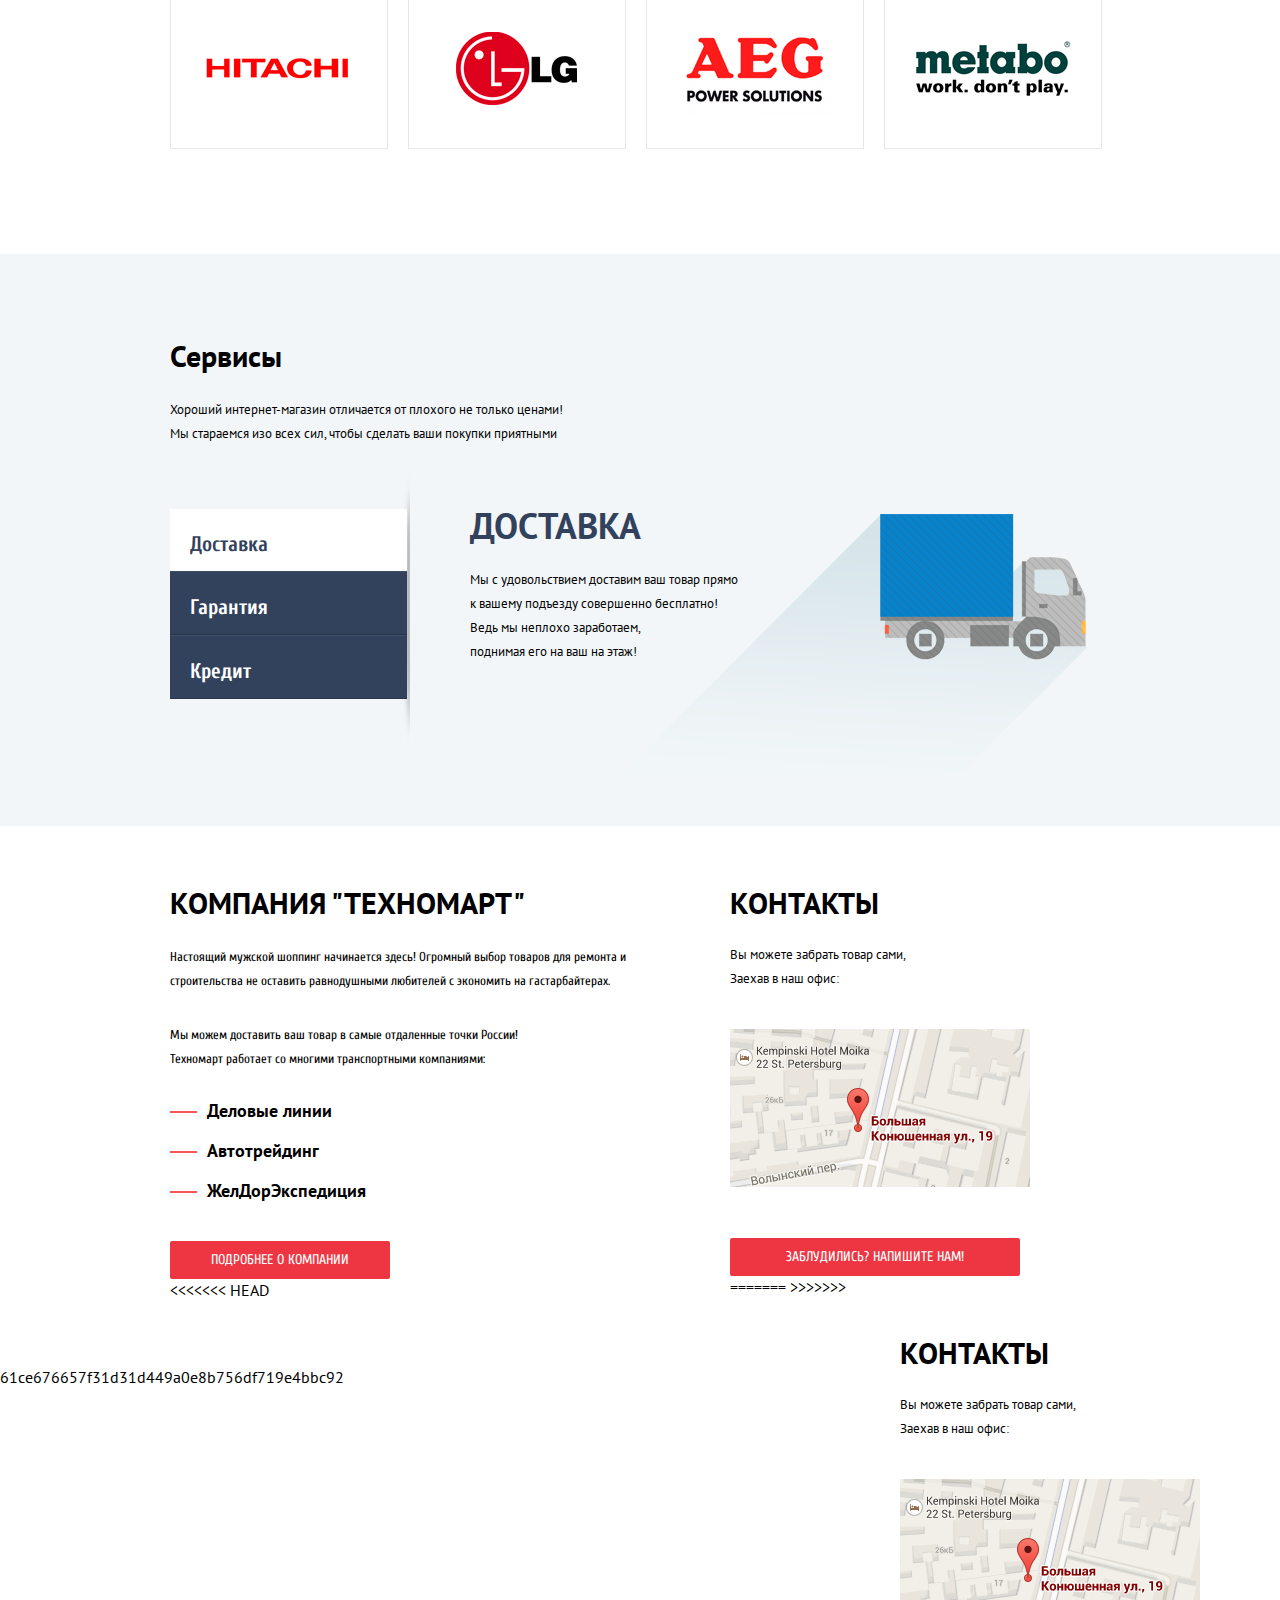
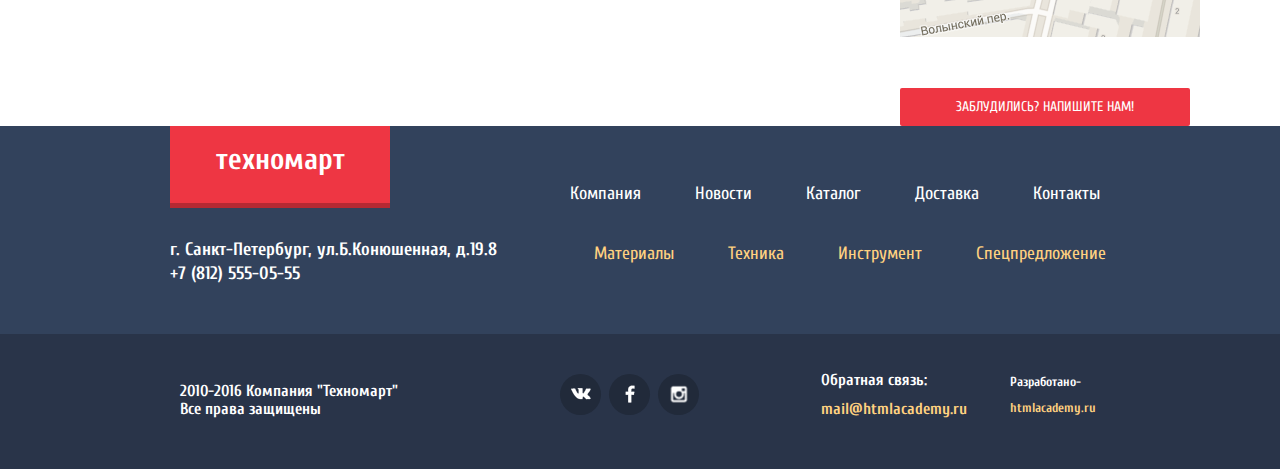
==== commit 44d10abd: "Merge branch 'master' of https://github.com/NadegdaMu/156354-technomart" ====
--- a/index.html
+++ b/index.html
@@ -7,8 +7,25 @@
     <link href='https://fonts.googleapis.com/css?family=PT+Sans&subset=cyrillic' rel='stylesheet' type='text/css'>
     <link rel="stylesheet" href="css/normalize.css">
     <link href="css/style.css" rel="stylesheet">
+<<<<<<< HEAD
+    <script   src="https://code.jquery.com/jquery-2.2.3.min.js" integrity="sha256-a23g1Nt4dtEYOj7bR+vTu7+T8VP13humZFBJNIYoEJo=" crossorigin="anonymous"></script>
+    <script type="text/javascript">
+    $(document).ready(function () {
+      $("#write_us").click(function() {
+        if ($(".modal-content").hasClass("modal-content")) {
+          event.preventDefault();
+          $(".modal-content").css("display","block");
+        }
+      });
+
+    });
+
+
+    </script>
+=======
     
     
+>>>>>>> 61ce676657f31d31d449a0e8b756df719e4bbc92
   </head>
   <body>
     <header class="header-main">
@@ -275,6 +292,17 @@
                   </li>
                 </ul>
                   <a class="btn-compani" href="#">ПОДРОБНЕЕ О КОМПАНИИ</a>
+<<<<<<< HEAD
+    			    </div>
+    			    <div class="main__right-block">
+    			    	<h2>КОНТАКТЫ</h2>
+                <p>Вы можете забрать товар сами,<br>Заехав в наш офис:</p>
+                <img src="img/map.png" height="158" width="300" ait="Карта">
+                <a id="write_us" href="#">ЗАБЛУДИЛИСЬ? НАПИШИТЕ НАМ!</a>
+    			    </div>
+    			</div>
+    		</section>
+=======
                     </div>
                     <div class="main__right-block">
                         <h2>КОНТАКТЫ</h2>
@@ -284,6 +312,7 @@
                     </div>
                 </div>
             </section>
+>>>>>>> 61ce676657f31d31d449a0e8b756df719e4bbc92
     </main>
     <footer class="main-footer">
         <div class="container  clearfix">
--- a/css/style.css
+++ b/css/style.css
@@ -824,9 +824,9 @@
 .main-manufactures__branded-sign {
 	display: inline-block;
 	vertical-align: top;
-	width: 174px;
+	width: 180px;
 	height: 112px;
-	padding: 19px 18px;
+	padding: 20px 18px;
 	margin-right: 20px;
 	margin-bottom: 20px;
 	border: 1px solid #e7e7e7;
@@ -940,32 +940,31 @@
 .services__item  .figure {
     position: absolute;
     top: 40px;
-    left: 440px;
+    left: 410px;
     z-index: 30;
 }
 .services__item:nth-child(2) .figure {
-	position: absolute;
-    top: 40px;
-    left: 470px;
-    z-index: 30;
-}
+	left: 470px;
+    
+}
+.services__item:nth-child(3) .figure {
+	left: 450px;
+    
+}	   
 .services__item .shedow {
 	position: absolute;
 	top: 40px;
-	left: 180px;
+	left: 150px;
 	z-index: 20;
 }
 .services__item:nth-child(2) .shedow  {
-    position: absolute;
-	top: 52px;
+   	top: 52px;
 	left: 250px;
-	z-index: 20;
+	
 }
 .services__item:nth-child(3) .shedow  {
-    position: absolute;
-	top: 40px;
-	left: 155px;
-	z-index: 20;
+    left: 165px;
+	
 }
 .services__item .application {
 	display: block;
@@ -1016,8 +1015,9 @@
 .main__left-block {
 	float:left;
 	width: 550px;
-	min-height: 540px;
+	min-height: 500px;
 	margin-right: 10px;
+	padding-top: 40px;
 
 }
 .main__left-block h2 {
@@ -1100,20 +1100,21 @@
 	float: right;
 	width: 380px;
 	min-height: 355px;
+	padding-top: 40px;
 	
 }
 .main__right-block h2 {
 	font-size: 30px;
 	line-height: 24px;
 	font-weight: bold;
-	margin-bottom: 40px;
+	margin-bottom: 28px;
 	color: #000000;
 }
 .main__right-block p {
 	font-size: 13px;
 	line-height: 24px;
     font-weight: normal;
-    margin-bottom: 32px;
+    margin-bottom: 38px;
     color: #000000;
 }
 .main__right-block a {
@@ -1127,7 +1128,7 @@
 	text-decoration: none;
 	text-align: center;
 	padding-top: 10px;
-	margin-top: 40px;
+	margin-top: 45px;
 	color: #ffffff;
 	background-color: #ee3643;
 	border-radius: 2px;
@@ -1310,10 +1311,11 @@
 }
 .informaition__contact {
 	float: left;
-	width: 140px;
-	height: 95px;
+	width: 170px;
+	height: 85px;
 	margin-top: 20px;
-	margin-right: 2px;
+	padding-left: 20px;
+	padding-top: 10px;
 	
 }
 .informaition__contact p {
@@ -1344,9 +1346,11 @@
 }
 .informaition__author {
 	float: right;
-	width: 140px;
-	height: 95px;
-	margin-top: 24px; 
+	width: 100px;
+	height: 85px;
+	margin-top: 25px; 
+	padding-left: 10px;
+	padding-top: 10px;
 	
 }
 .informaition__author p {
@@ -1684,6 +1688,7 @@
 .catalog-sorting li:last-child {
 	margin-right: 0;
 }
+
 .catalog-sorting a {
 	text-decoration: none;
 	text-transform: uppercase;
@@ -1693,6 +1698,10 @@
 	color: #acaaa5;
 	border-bottom: 1px dotted #ee3643;
 }
+.catalog-sorting li:first-child a {
+	color: #ee3643;
+	border-bottom: none;
+}
 .catalog-sorting a:hover {
     color: #000;
     border-bottom: 1px solid #ee3643;
@@ -1718,7 +1727,7 @@
     height: 0;
     border-left: 5px solid transparent;
     border-right: 5px solid transparent;
-    border-bottom: 10px solid #c6c2bd;
+    border-bottom: 10px solid #ee3643;
 }
 .catalog-sorting__guides a:last-child {
     width: 0;
